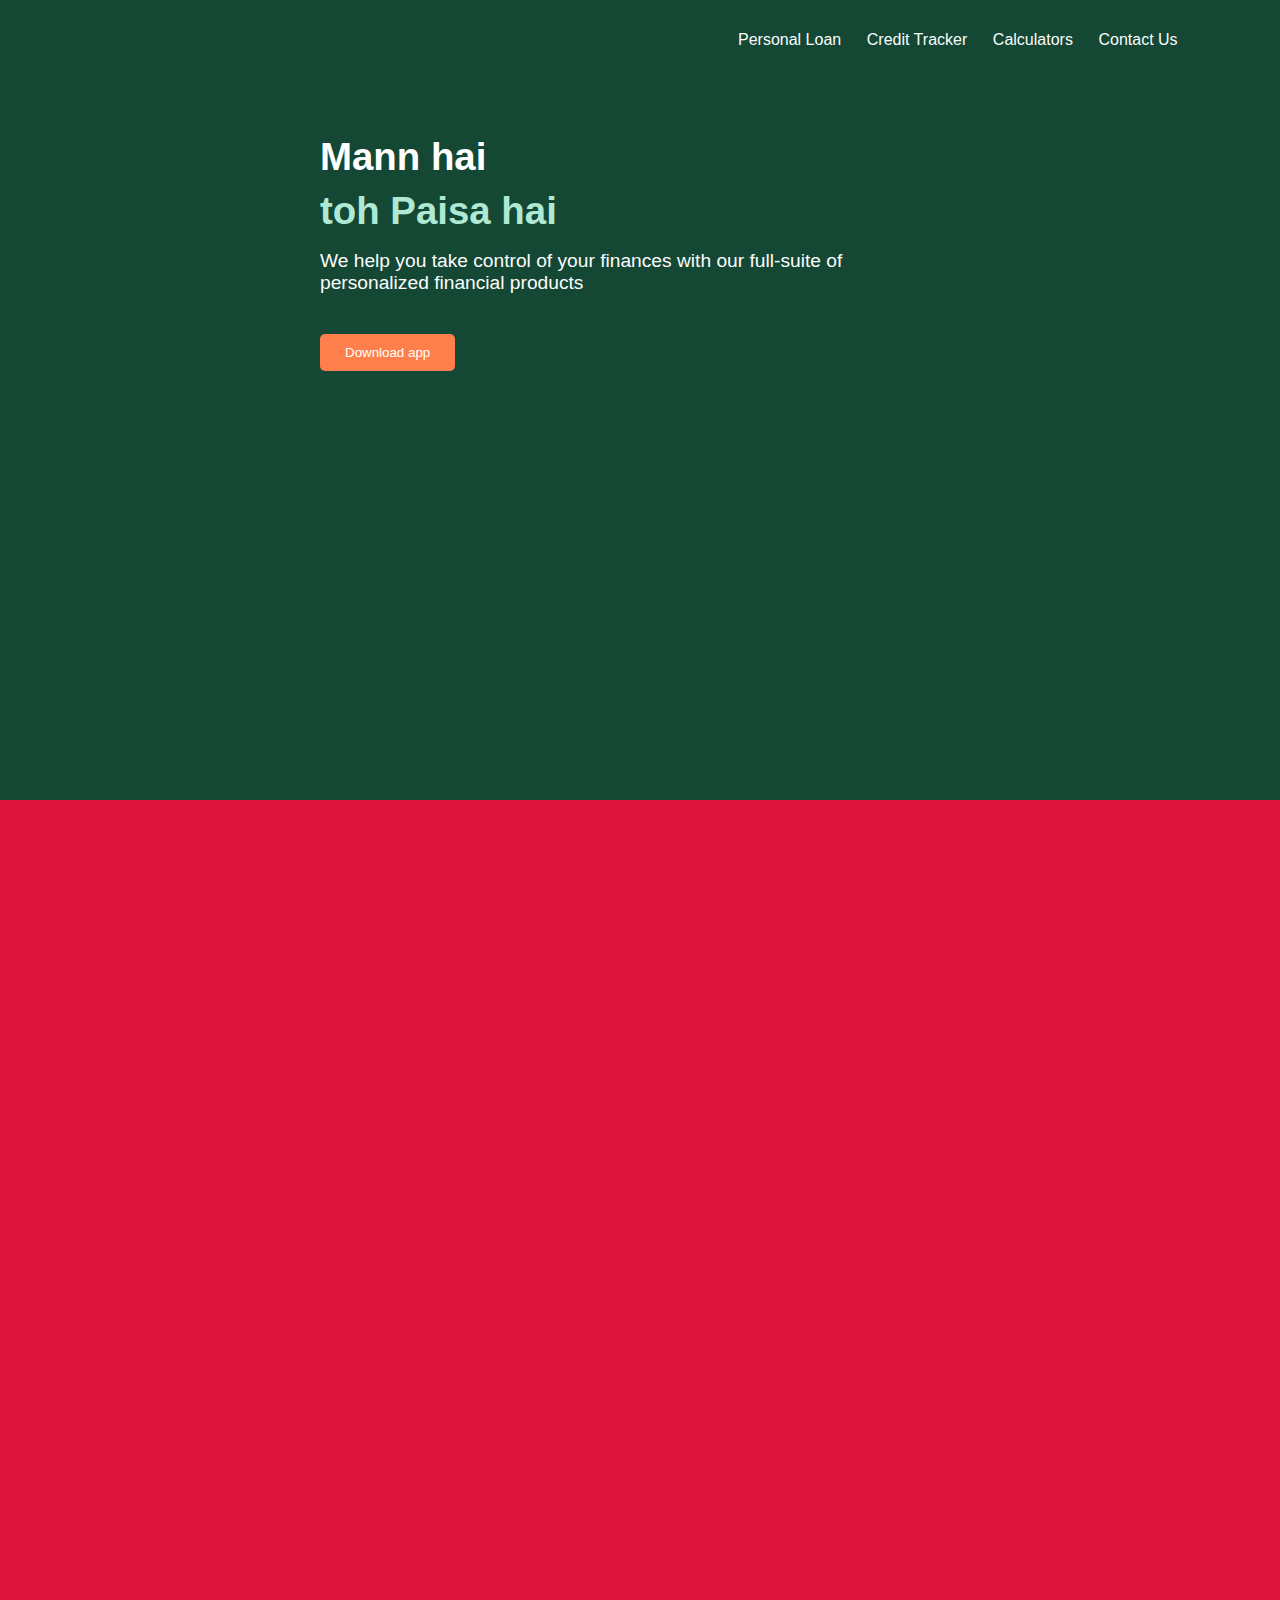
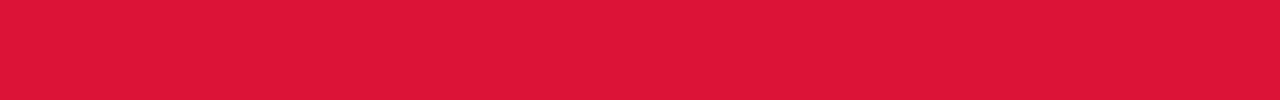
==== index.html @ 902b35da "first page" ====
<!DOCTYPE html>
<html lang="en">
<head>
    <meta charset="UTF-8">
    <meta name="viewport" content="width=device-width, initial-scale=1.0">
    <title>Loan Buddy</title>
    <link rel="stylesheet" href="style.css">
    <link rel="shortcut icon" href="https://moneyview.in/favicon/favicon.ico" type="image/x-icon">
    <link
    href="https://cdn.jsdelivr.net/npm/remixicon@4.2.0/fonts/remixicon.css"
    rel="stylesheet"
/>
</head>
<body>
    <nav>
        <img src="https://moneyview.in/images/mv-white-logo-v3Compressed.svg" alt="">
        <div class="rightPart">
            <div class="navElems">Personal Loan</div>
            <div class="navElems">Credit Tracker</div>
            <div class="navElems">Calculators <span><i class="ri-arrow-down-s-line"></i></span></div>
            <div class="navElems">Contact Us</div>
        </div>
    </nav>
    <div class="main">
        
        <div class="first">
            <div class="leftFirst">
                <h1>Mann hai</h1>
                <h1 id="unique_color">toh Paisa hai</h1>
                <p>We help you take control of your finances with our full-suite of personalized financial products</p>
                <button>Download app</button>
            </div>
            <div class="rightFirst">
                <img src="https://moneyview.in/images/home-page-header-banner-desktop.webp" alt="">
            </div>
        </div>
        <div class="second">
            
        </div>
    </div>
    
</body>
</html>
---- style.css ----
*{
    margin: 0;
    padding: 0;
    box-sizing: border-box;
    font-family: Arial, Helvetica, sans-serif;
}

html,body{
    width: 100%;
    height: 100%;
}
.main{
    width: 100%;
    padding-top: 80px;
}
nav{
    width: 100%;
    height: 80px;
    display: flex;
    align-items: center;
    justify-content: space-between;
    background-color: #144835;
    padding: 0 8vw;
    position: fixed;
    z-index: 999;
}
nav .rightPart{
    display: flex;
    align-items: center;
    justify-content: center;
    gap: 2vw;
    color: #FBFCFC;
    font-weight: 300;

}

.rightPart i{
    font-size: 12px;
}

.first{
    width: 100%;
    height: 80vh;
    background-color:#144835;
    display: flex;
    overflow: hidden;
    padding-top: 50px;
    justify-content: center;
    color:#FBFCFC;
    /* padding-bottom: 5vw; */
}
.leftFirst{
    width: 50%;
    color: white;
}
.leftFirst #unique_color{
    color: #AFE9D4;
    margin-bottom: 1vw;
}
.leftFirst h1{
    font-size: 2.4rem;
    font-weight: 600;
    line-height: 1.4;
}

.leftFirst p{
    width: 95%;
    font-size: 1.2rem;
    font-weight: 100;
    color: #FBFCFC;
}
.leftFirst button{
    margin-top: 40px;
    padding:11px 25px;
    background-color: #FF7F4C;
    border: none;
    border-radius: 5px;
    color: white;
}
.rightFirst img{
    margin-top: 1vw;
    height: 450px;
}

.second{
    height: 100vh;
    width: 100%; 
    background-color: crimson;   
}
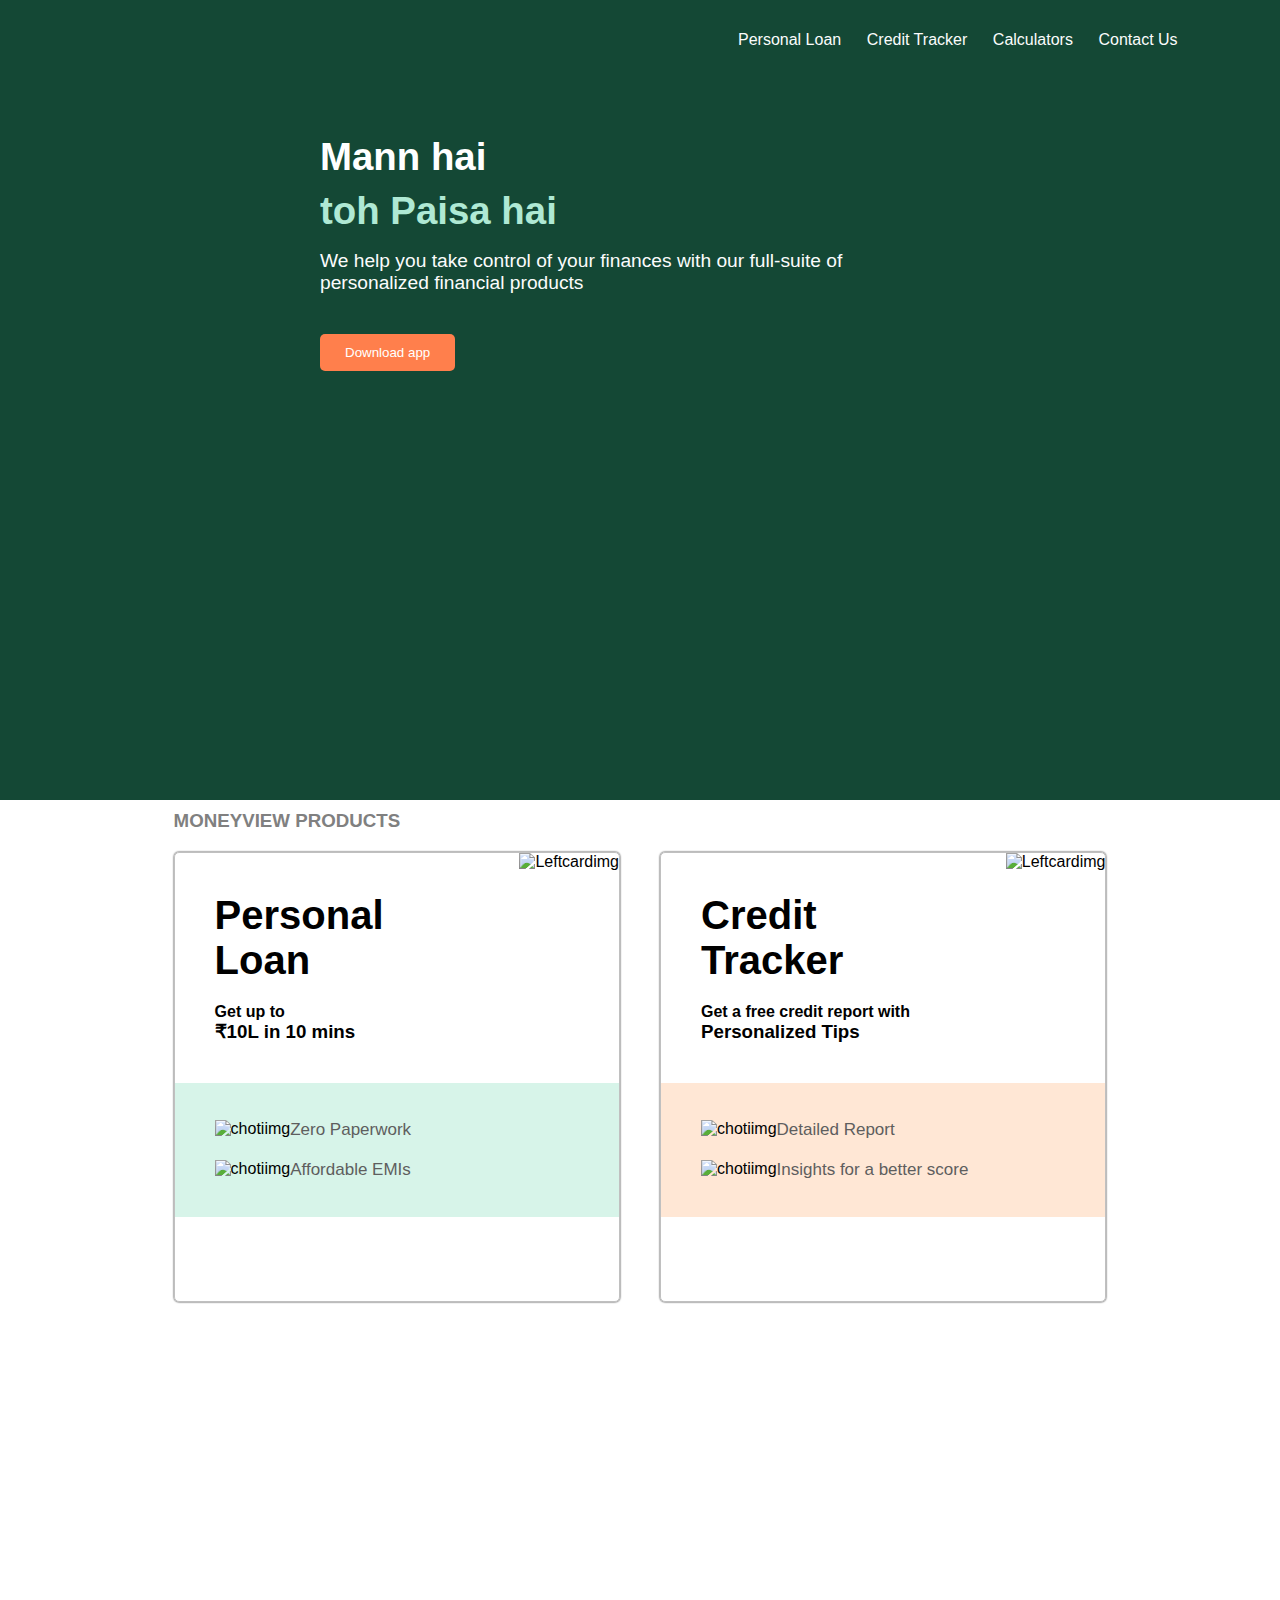
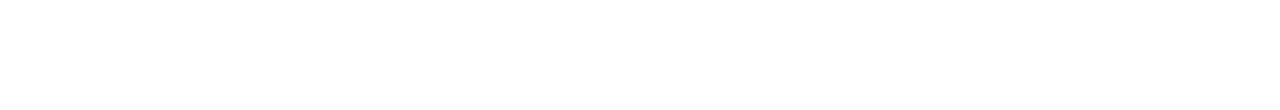
==== commit a148d9bd: "second" ====
--- a/index.html
+++ b/index.html
@@ -35,8 +35,70 @@
             </div>
         </div>
         <div class="second">
-            
+            <div class="prehead"><h3>MoneyView Products</h3></div>
+            <div class="cards">
+                <div class="card">
+                    <div class="cardhead">
+                        <h2>Personal<br>Loan</h2>
+                        <img src="https://moneyview.in/images/plProductCardRsIcon.webp" alt="Leftcardimg">
+                    </div>
+                    <div class="cardmain">
+                        <div>
+                            <h4>Get up to</h4>
+                            <h3>₹10L in 10 mins</h3>
+                        </div>
+                        <div class="rightarrow">
+                            <i class="ri-arrow-right-line"></i>
+                        </div>
+                    </div>
+                    <div class="cardbottom">
+                        <ul>
+                            <div class="listline">
+                                <img src="https://moneyview.in/images/ic-productSection-pl-prop1.svg" alt="chotiimg">
+                                <li>Zero Paperwork</li>
+                            </div>
+                            <div class="listline">
+                                <img src="https://moneyview.in/images/ic-productSection-pl-prop2.svg" alt="chotiimg">
+                                <li>Affordable EMIs</li>
+                            </div>
+                            
+                        </ul>
+                    </div>
+                    
+                </div>
+                <div class="card">
+                    <div class="cardhead">
+                        <h2>Credit<br>Tracker</h2>
+                        <img src="https://moneyview.in/images/CT_ProductIconDesktop.webp" alt="Leftcardimg">
+                    </div>
+                    <div class="cardmain">
+                        <div>
+                            <h4>Get a free credit report with</h4>
+                            <h3>Personalized Tips</h3>
+                        </div>
+                        <div class="rightarrow">
+                            <i class="ri-arrow-right-line"></i>
+                        </div>
+                        
+                    </div>
+                    <div class="cardbottom" id="secondcardbottom">
+                        <ul>
+                            <div class="listline">
+                                <img src="https://moneyview.in/images/ic-productSection-ct-prop1.svg" alt="chotiimg">
+                                <li>Detailed Report</li>
+                            </div>
+                            
+                            <div class="listline">
+                                <img src="https://moneyview.in/images/ic-productSection-ct-prop2.svg" alt="chotiimg">
+                                <li>Insights for a better score</li>
+                            </div>
+                            
+                        </ul>
+                    </div>
+                </div>
+            </div>
         </div>
+        
     </div>
     
 </body>
--- a/style.css
+++ b/style.css
@@ -1,3 +1,8 @@
+/* :root{
+    --patterncolor: #46e4a24a;
+} */
+
+
 *{
     margin: 0;
     padding: 0;
@@ -81,9 +86,90 @@
     margin-top: 1vw;
     height: 450px;
 }
-
+/* Hardik's Work */
 .second{
     height: 100vh;
     width: 100%; 
-    background-color: crimson;   
-}+    padding-left: 12%;
+    padding-right: 12%;
+    /* background-color: crimson;   
+    background: radial-gradient(circle, var(--patterncolor) 10%, transparent 11%),radial-gradient(circle at bottom left, var(--patterncolor) 5%, transparent 6%),radial-gradient(circle at bottom right, var(--patterncolor) 5%, transparent 6%),radial-gradient(circle at top left, var(--patterncolor) 5%, transparent 6%),radial-gradient(circle at top right, var(--patterncolor) 5%, transparent 6%);
+        background-size: 3em 3em;
+        background-color: #ffffff4a; */
+}
+.second .cards{
+    display: flex;
+    align-items: center;
+    /* justify-content: center; */
+    background: white;
+   
+}
+.second .card{
+    width: 35vw;
+    height: 50vh;
+    /* background-color: yellow; */
+    margin: 20px;
+    border: solid 1px rgb(192, 192, 192);
+    box-shadow: 0 0 2px;
+    border-radius: 5px;
+}
+
+.second .cardhead{
+    display: flex;
+    justify-content: space-between;
+    height: 150px;
+}
+.second .cardhead img{
+    height: 120px;
+}
+.second h2{
+    padding: 40px;
+    font-size: 40px;
+
+}
+
+.second .cardmain{
+    display: flex;
+    justify-content: space-between;
+    padding: 0 40px 0 40px;
+}
+.second .rightarrow{
+    font-size: 50px;
+}
+.second .cardbottom{
+    margin-top: 9%;
+    background-color: #D7F4E9;
+    width: 100%;
+    height: 30%;
+    display: flex;
+    align-items: center;
+}
+
+.second #secondcardbottom{
+    background-color: #FFE7D5;
+}
+
+.second ul{
+    list-style: none;
+    padding-left: 20px;
+
+}
+.second .listline{
+    display: flex;
+    margin: 20px;
+    
+}
+
+.second .cardbottom li{
+    /* padding: 10px 0 20px 0; */
+    font-size: 17px;
+    color: #5E5E5E;
+    
+}
+.second .prehead{
+    color: grey;
+    text-transform: uppercase;
+    margin-left: 20px;
+    margin-top: 10px;
+}
+.second .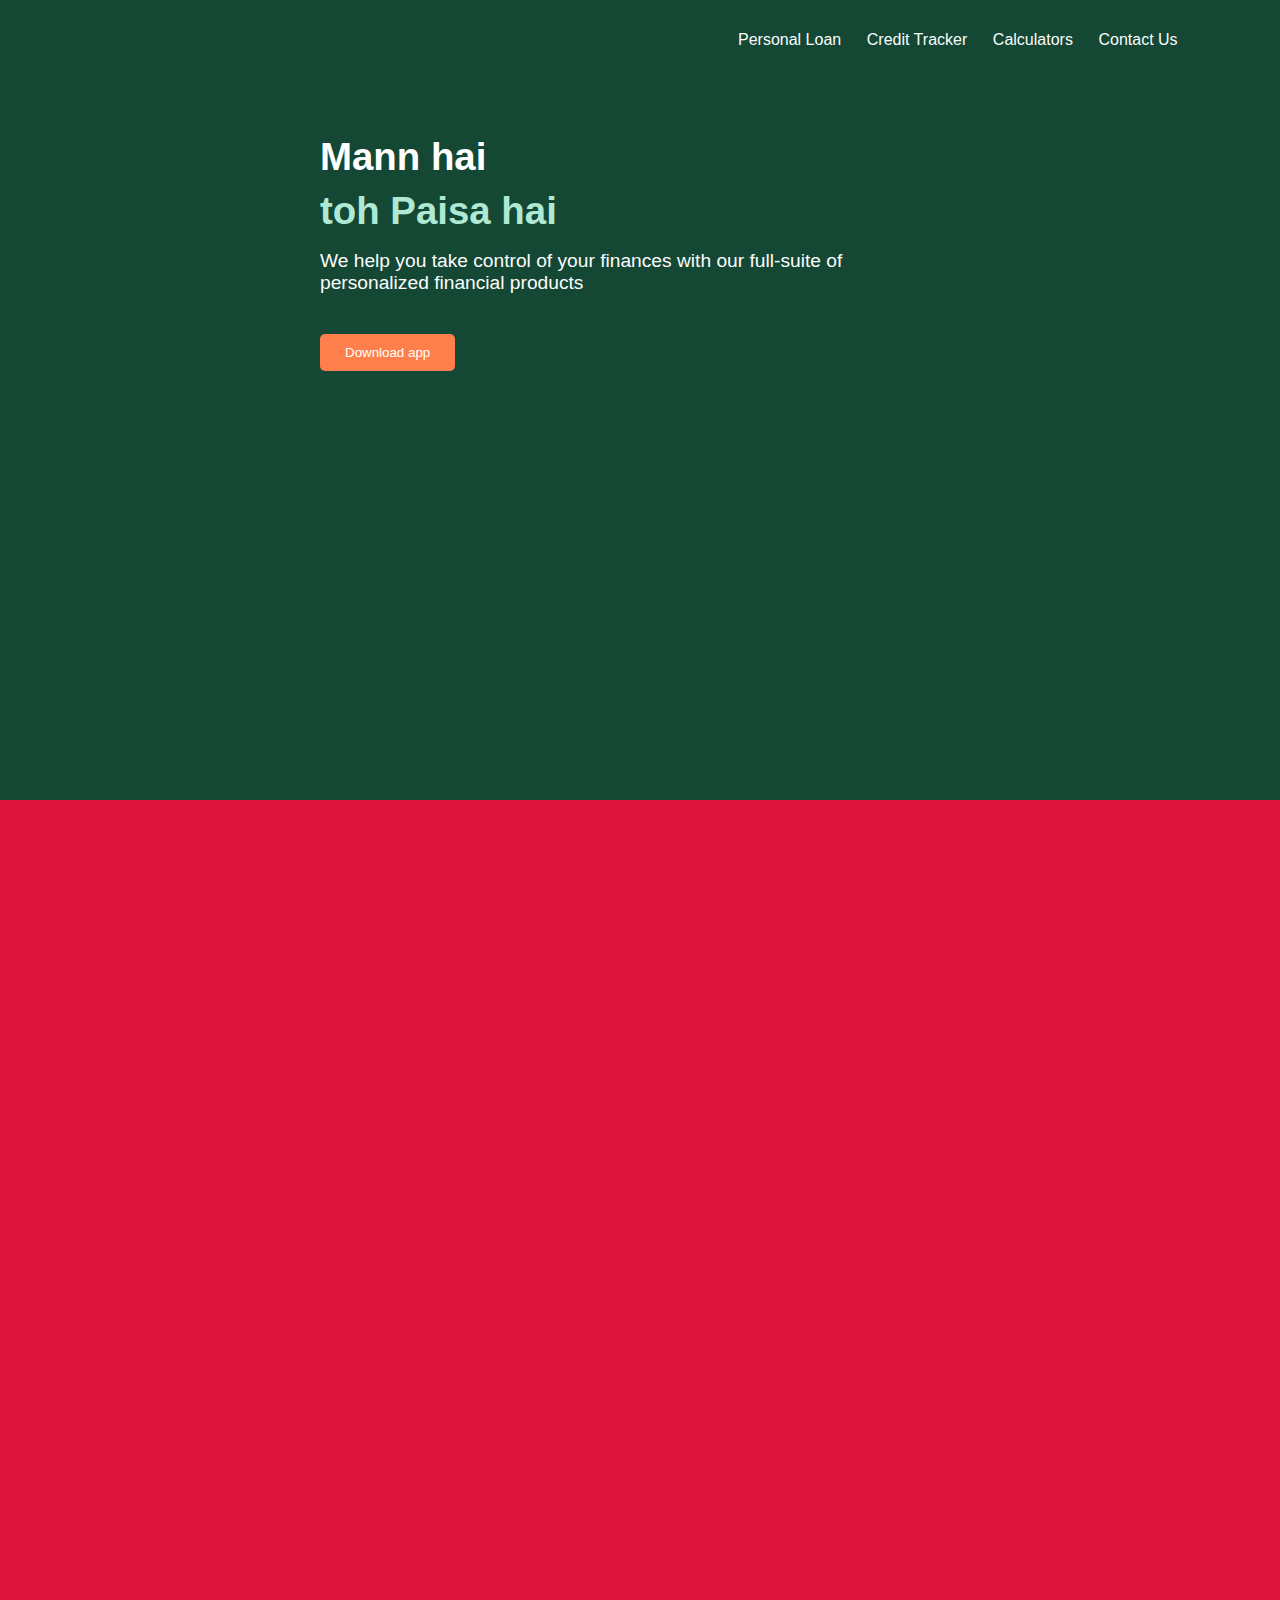
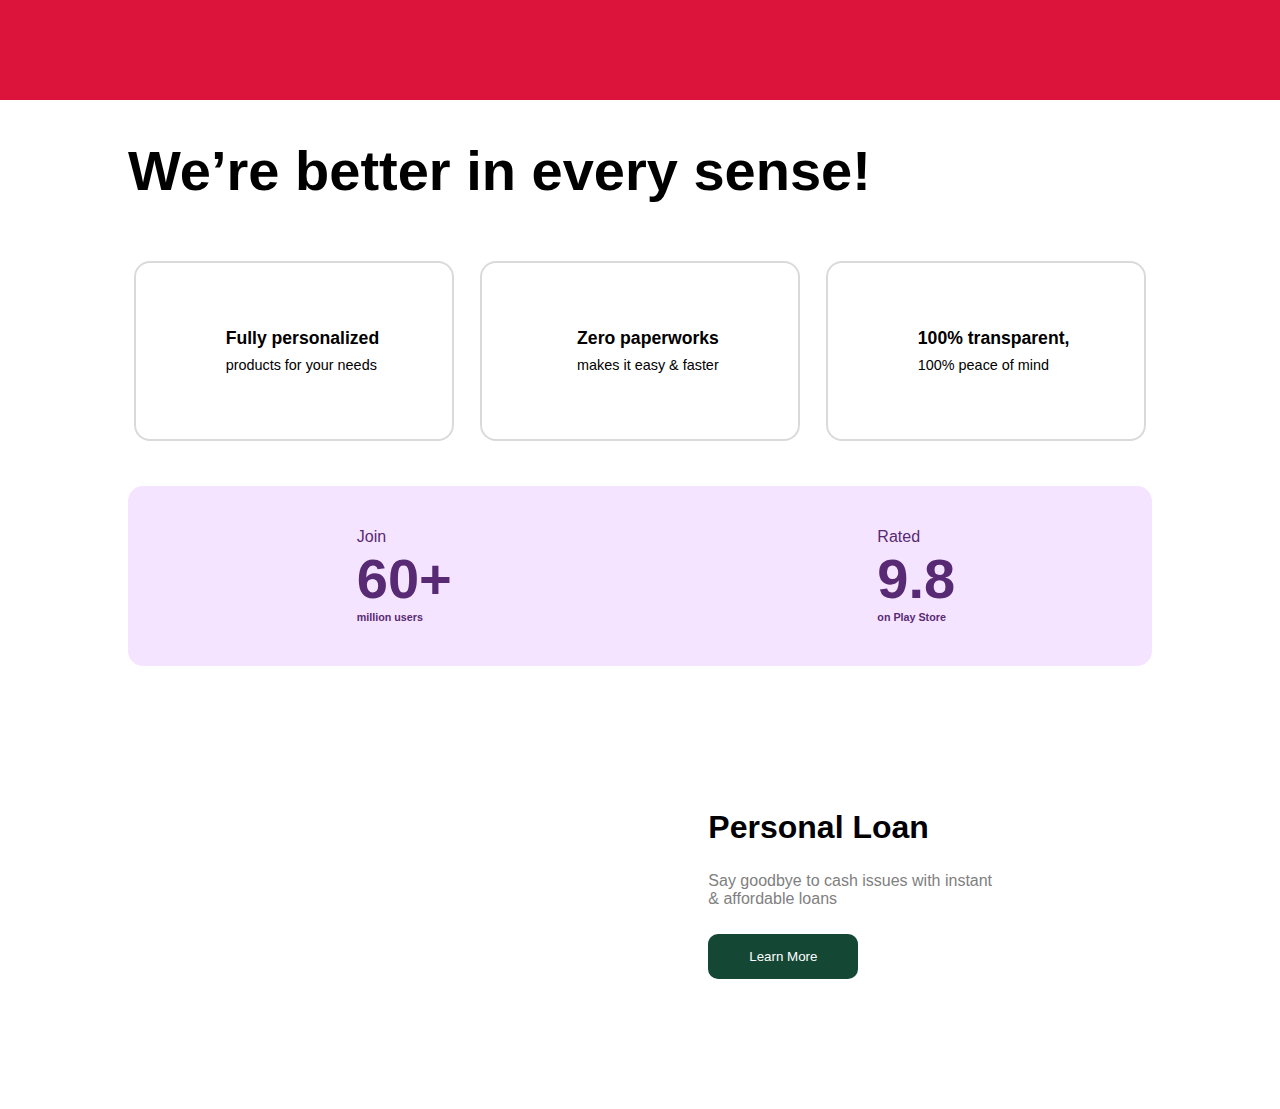
==== commit 09d0ff46: "third page by pandey" ====
--- a/index.html
+++ b/index.html
@@ -1,105 +1,125 @@
 <!DOCTYPE html>
 <html lang="en">
-<head>
-    <meta charset="UTF-8">
-    <meta name="viewport" content="width=device-width, initial-scale=1.0">
+  <head>
+    <meta charset="UTF-8" />
+    <meta name="viewport" content="width=device-width, initial-scale=1.0" />
     <title>Loan Buddy</title>
-    <link rel="stylesheet" href="style.css">
-    <link rel="shortcut icon" href="https://moneyview.in/favicon/favicon.ico" type="image/x-icon">
+    <link rel="stylesheet" href="style.css" />
     <link
-    href="https://cdn.jsdelivr.net/npm/remixicon@4.2.0/fonts/remixicon.css"
-    rel="stylesheet"
-/>
-</head>
-<body>
+      rel="shortcut icon"
+      href="https://moneyview.in/favicon/favicon.ico"
+      type="image/x-icon"
+    />
+    <link
+      href="https://cdn.jsdelivr.net/npm/remixicon@4.2.0/fonts/remixicon.css"
+      rel="stylesheet"
+    />
+  </head>
+  <body>
     <nav>
-        <img src="https://moneyview.in/images/mv-white-logo-v3Compressed.svg" alt="">
-        <div class="rightPart">
-            <div class="navElems">Personal Loan</div>
-            <div class="navElems">Credit Tracker</div>
-            <div class="navElems">Calculators <span><i class="ri-arrow-down-s-line"></i></span></div>
-            <div class="navElems">Contact Us</div>
+      <img
+        src="https://moneyview.in/images/mv-white-logo-v3Compressed.svg"
+        alt=""
+      />
+      <div class="rightPart">
+        <div class="navElems">Personal Loan</div>
+        <div class="navElems">Credit Tracker</div>
+        <div class="navElems">
+          Calculators <span><i class="ri-arrow-down-s-line"></i></span>
         </div>
+        <div class="navElems">Contact Us</div>
+      </div>
     </nav>
     <div class="main">
-        
-        <div class="first">
-            <div class="leftFirst">
-                <h1>Mann hai</h1>
-                <h1 id="unique_color">toh Paisa hai</h1>
-                <p>We help you take control of your finances with our full-suite of personalized financial products</p>
-                <button>Download app</button>
+      <div class="first">
+        <div class="leftFirst">
+          <h1>Mann hai</h1>
+          <h1 id="unique_color">toh Paisa hai</h1>
+          <p>
+            We help you take control of your finances with our full-suite of
+            personalized financial products
+          </p>
+          <button>Download app</button>
+        </div>
+        <div class="rightFirst">
+          <img
+            src="https://moneyview.in/images/home-page-header-banner-desktop.webp"
+            alt=""
+          />
+        </div>
+      </div>
+      <div class="second"></div>
+      <div class="third">
+        <h1>We’re better in every sense!</h1>
+        <div class="part1Third">
+          <div class="cards">
+            <img
+              src="https://moneyview.in/images/ic-trust-factors-fully-personalised-v2.svg"
+              alt=""
+            />
+            <div class="cardText">
+              <h1>Fully personalized</h1>
+              <p>products for your needs</p>
             </div>
-            <div class="rightFirst">
-                <img src="https://moneyview.in/images/home-page-header-banner-desktop.webp" alt="">
+          </div>
+          <div class="cards">
+            <img
+              src="https://moneyview.in/images/ic-trust-factors-zero-paperwork-v2.svg"
+              alt=""
+            />
+            <div class="cardText">
+              <h1>Zero paperworks</h1>
+              <p>makes it easy & faster</p>
+            </div>
+          </div>
+          <div class="cards">
+            <img
+              src="https://moneyview.in/images/ic-trust-factors-transparent-v2.svg"
+              alt=""
+            />
+            <div class="cardText">
+              <h1>100% transparent,</h1>
+              <p>100% peace of mind</p>
+            </div>
+          </div>
+        </div>
+        <div class="part2Third">
+          <div class="achievements">
+            <img
+              src="https://moneyview.in/images/ic-trustFactor-users.svg"
+              alt=""
+            />
+            <div class="wrap">
+              <p>Join</p>
+              <h1>60+</h1>
+              <h6>million users</h6>
+            </div>
+          </div>
+          <div class="achievements">
+            <img
+              src="https://moneyview.in/images/ic-trustFactor-rating.svg"
+              alt=""
+            />
+            <div class="wrap">
+              <p>Rated</p>
+              <h1>9.8</h1>
+              <h6>on Play Store</h6>
+            </div>
+          </div>
+        </div>
+        <div class="part3Third">
+            <div class="leftChild">
+                <video muted autoplay  loop>
+                <source src="https://videos.pexels.com/video-files/5849633/5849633-hd_1920_1080_30fps.mp4">
+                </video>
+            </div>
+            <div class="rightChild">
+                <h1>Personal Loan</h1>
+                <p>Say goodbye to cash issues with instant & affordable loans</p>
+                <button>Learn More</button>
             </div>
         </div>
-        <div class="second">
-            <div class="prehead"><h3>MoneyView Products</h3></div>
-            <div class="cards">
-                <div class="card">
-                    <div class="cardhead">
-                        <h2>Personal<br>Loan</h2>
-                        <img src="https://moneyview.in/images/plProductCardRsIcon.webp" alt="Leftcardimg">
-                    </div>
-                    <div class="cardmain">
-                        <div>
-                            <h4>Get up to</h4>
-                            <h3>₹10L in 10 mins</h3>
-                        </div>
-                        <div class="rightarrow">
-                            <i class="ri-arrow-right-line"></i>
-                        </div>
-                    </div>
-                    <div class="cardbottom">
-                        <ul>
-                            <div class="listline">
-                                <img src="https://moneyview.in/images/ic-productSection-pl-prop1.svg" alt="chotiimg">
-                                <li>Zero Paperwork</li>
-                            </div>
-                            <div class="listline">
-                                <img src="https://moneyview.in/images/ic-productSection-pl-prop2.svg" alt="chotiimg">
-                                <li>Affordable EMIs</li>
-                            </div>
-                            
-                        </ul>
-                    </div>
-                    
-                </div>
-                <div class="card">
-                    <div class="cardhead">
-                        <h2>Credit<br>Tracker</h2>
-                        <img src="https://moneyview.in/images/CT_ProductIconDesktop.webp" alt="Leftcardimg">
-                    </div>
-                    <div class="cardmain">
-                        <div>
-                            <h4>Get a free credit report with</h4>
-                            <h3>Personalized Tips</h3>
-                        </div>
-                        <div class="rightarrow">
-                            <i class="ri-arrow-right-line"></i>
-                        </div>
-                        
-                    </div>
-                    <div class="cardbottom" id="secondcardbottom">
-                        <ul>
-                            <div class="listline">
-                                <img src="https://moneyview.in/images/ic-productSection-ct-prop1.svg" alt="chotiimg">
-                                <li>Detailed Report</li>
-                            </div>
-                            
-                            <div class="listline">
-                                <img src="https://moneyview.in/images/ic-productSection-ct-prop2.svg" alt="chotiimg">
-                                <li>Insights for a better score</li>
-                            </div>
-                            
-                        </ul>
-                    </div>
-                </div>
-            </div>
-        </div>
-        
+      </div>
     </div>
-    
-</body>
-</html>+  </body>
+</html>
--- a/style.css
+++ b/style.css
@@ -1,8 +1,3 @@
-/* :root{
-    --patterncolor: #46e4a24a;
-} */
-
-
 *{
     margin: 0;
     padding: 0;
@@ -86,90 +81,113 @@
     margin-top: 1vw;
     height: 450px;
 }
-/* Hardik's Work */
+
 .second{
     height: 100vh;
     width: 100%; 
-    padding-left: 12%;
-    padding-right: 12%;
-    /* background-color: crimson;   
-    background: radial-gradient(circle, var(--patterncolor) 10%, transparent 11%),radial-gradient(circle at bottom left, var(--patterncolor) 5%, transparent 6%),radial-gradient(circle at bottom right, var(--patterncolor) 5%, transparent 6%),radial-gradient(circle at top left, var(--patterncolor) 5%, transparent 6%),radial-gradient(circle at top right, var(--patterncolor) 5%, transparent 6%);
-        background-size: 3em 3em;
-        background-color: #ffffff4a; */
-}
-.second .cards{
-    display: flex;
-    align-items: center;
-    /* justify-content: center; */
-    background: white;
-   
-}
-.second .card{
-    width: 35vw;
-    height: 50vh;
-    /* background-color: yellow; */
-    margin: 20px;
-    border: solid 1px rgb(192, 192, 192);
-    box-shadow: 0 0 2px;
-    border-radius: 5px;
+    background-color: crimson;   
 }
 
-.second .cardhead{
+.third{
+    min-height: 100vh;
+    width: 100%; 
+    padding: 3vw 10vw;
+    background-color: white;   
+}
+.third h1{
+    font-size: 3.5rem;
+}
+.part1Third{
+    margin-top: 4vw;
     display: flex;
-    justify-content: space-between;
-    height: 150px;
+    align-items: center;justify-content: space-between;
+    
 }
-.second .cardhead img{
-    height: 120px;
+.part1Third .cards{
+    background-color: white;
+    padding: 2vw;
+    margin: .5vw;
 }
-.second h2{
-    padding: 40px;
-    font-size: 40px;
-
+.cards{
+    display: flex;
+    border: 2px solid #dadada;
+    gap: 1rem;
+    align-items: center;
+    justify-content: center;
+    border-radius: 1rem;
+    width: 25vw;
+    height: 20vh;
+    
+}
+.cards img{
+    height: 2rem;
+}
+.part1Third .cards h1{
+    font-size: 1.1rem;
+    font-weight: 600;
+    margin-bottom: .5rem;
+}
+.part1Third .cards p{
+    font-size: .9rem;
+}
+.part2Third{
+    margin-top: 3vw;
+    width: 100%;
+    background-color: #F5E4FF;
+    display: flex;
+    height: 180px;
+    align-items: center;justify-content: space-around;
+    border-radius: 15px;
+    
+}
+.wrap{
+    display: flex;
+    flex-direction: column;
+    align-items: start;
+    justify-content: center;
+}
+.achievements{
+    display: flex;
+    gap: 2rem;
+    align-items: center;
+    justify-content: center;
+    color: #582A73;
+}
+.achievements img{
+    height: 94px;
 }
 
-.second .cardmain{
-    display: flex;
-    justify-content: space-between;
-    padding: 0 40px 0 40px;
-}
-.second .rightarrow{
-    font-size: 50px;
-}
-.second .cardbottom{
-    margin-top: 9%;
-    background-color: #D7F4E9;
-    width: 100%;
-    height: 30%;
-    display: flex;
-    align-items: center;
+.leftChild video{
+        height: 350px;
+        width: 500px;
+        /* border-radius: 30px; */
 }
 
-.second #secondcardbottom{
-    background-color: #FFE7D5;
+.rightChild{
+    display: flex;
+    flex-direction: column;
+    gap: 2vw;
+}
+.rightChild h1{
+    font-size: 2rem;
+}
+.rightChild button{
+    padding: 15px 20px;
+    border: none;
+    border-radius: 10px;
+    width: 150px;
+    background-color:#144835;
+    color: white;
+}
+.rightChild p{
+    width: 70%;
+    font-size: 1rem;
+    font-weight: 100;
+    color: gray;
+}
+.part3Third{
+    display: flex;
+    align-items: center;justify-content: space-around;
+    padding: 4vw 0 0 0 ;
 }
 
-.second ul{
-    list-style: none;
-    padding-left: 20px;
-
-}
-.second .listline{
-    display: flex;
-    margin: 20px;
-    
-}
-
-.second .cardbottom li{
-    /* padding: 10px 0 20px 0; */
-    font-size: 17px;
-    color: #5E5E5E;
-    
-}
-.second .prehead{
-    color: grey;
-    text-transform: uppercase;
-    margin-left: 20px;
-    margin-top: 10px;
-}
-.second .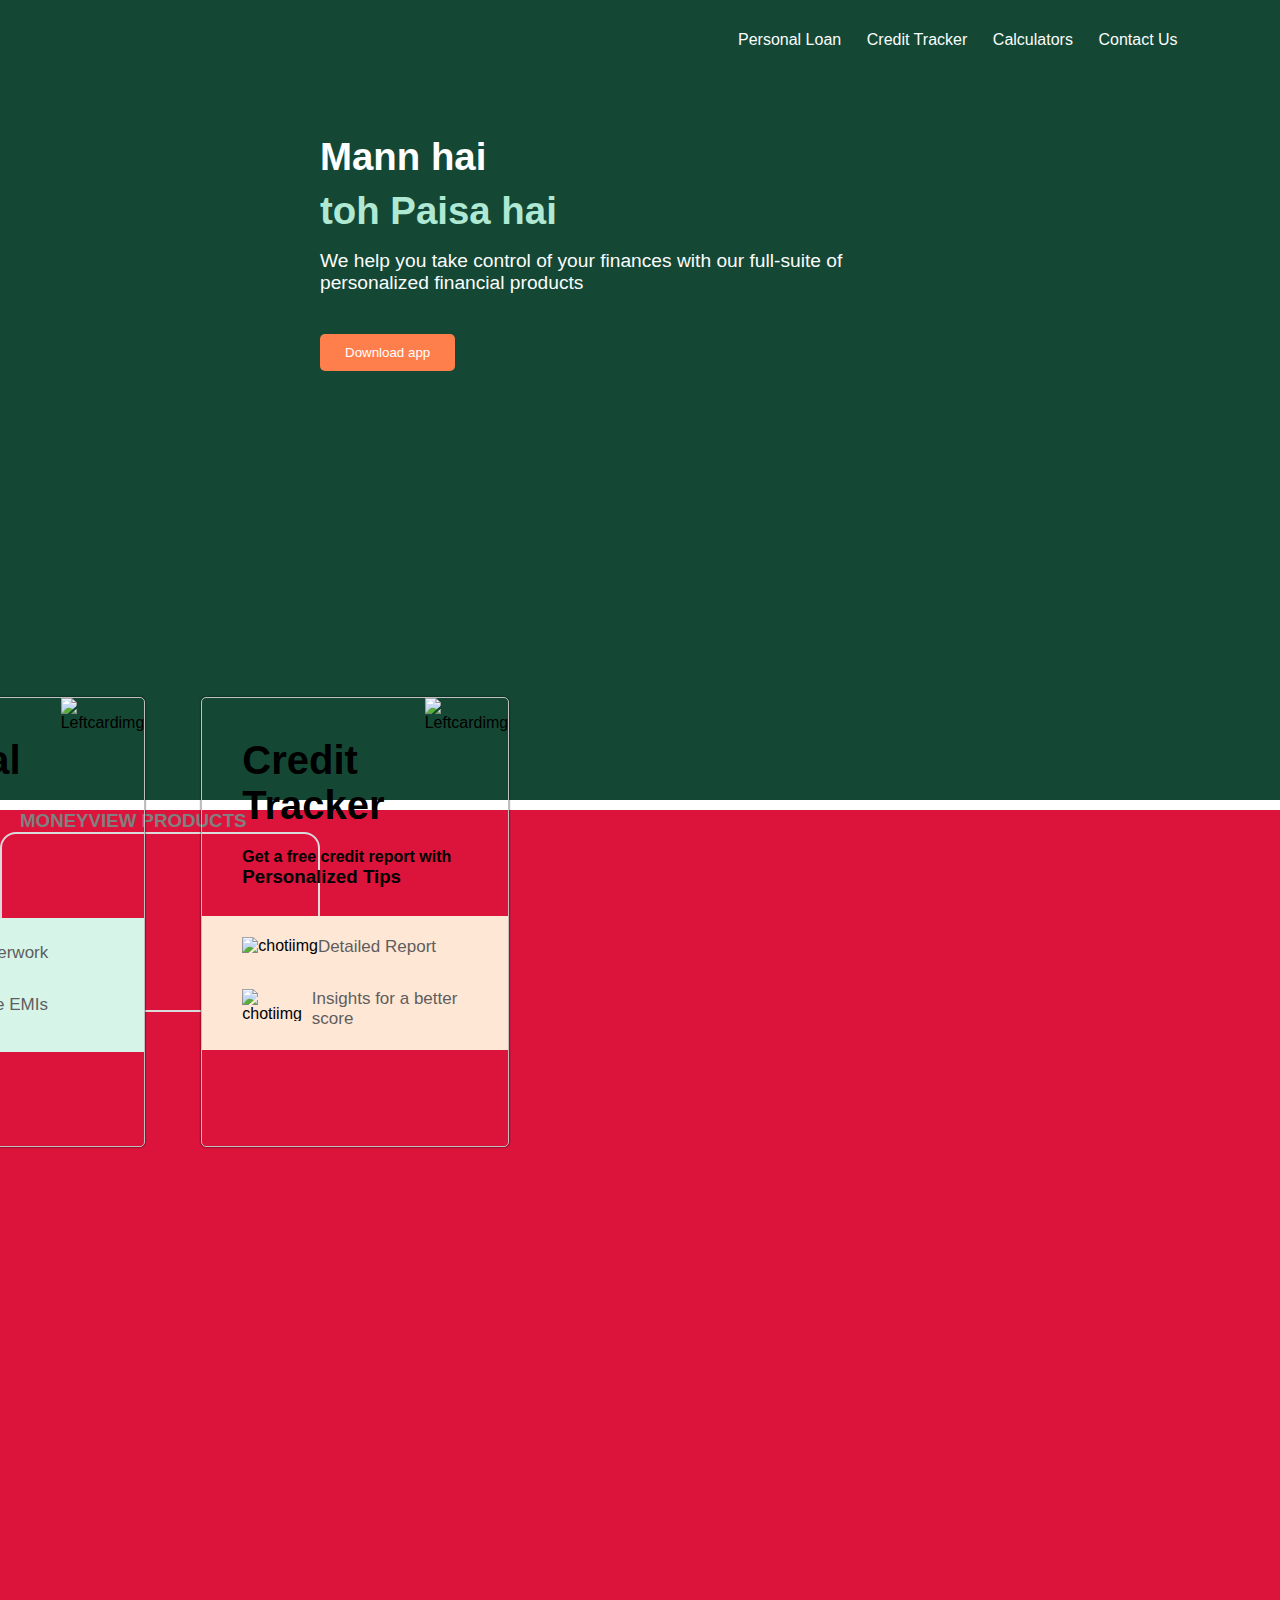
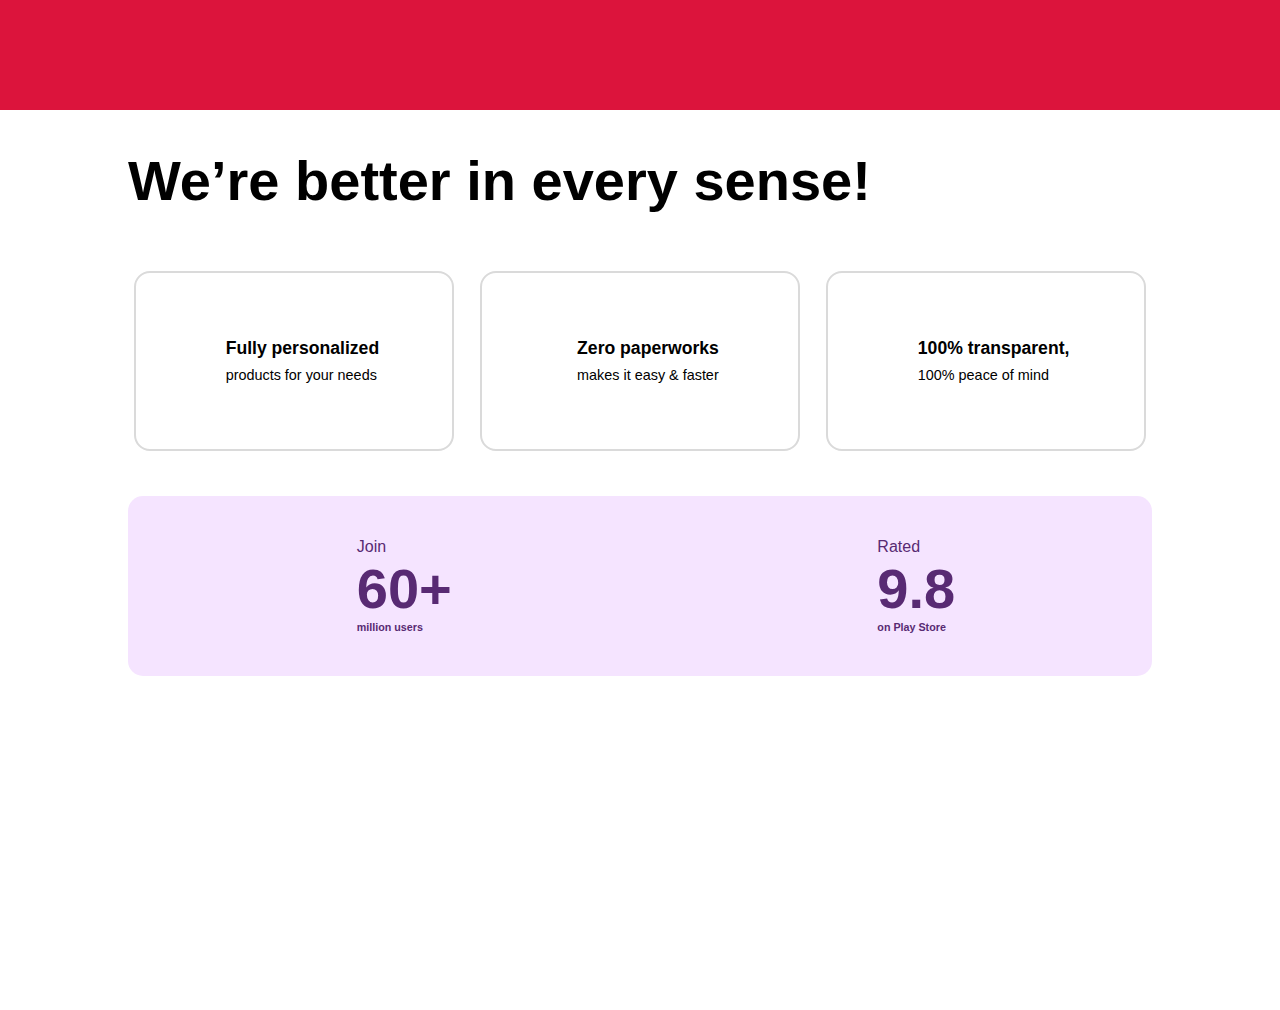
==== commit 8ff3cea2: "Merge branch 'main' of https://github.com/hardikrathore711/LoanBuddy into pandey" ====
--- a/index.html
+++ b/index.html
@@ -48,7 +48,70 @@
           />
         </div>
       </div>
-      <div class="second"></div>
+      <div class="second">
+        <div class="prehead"><h3>MoneyView Products</h3></div>
+        <div class="cards">
+            <div class="card">
+                <div class="cardhead">
+                    <h2>Personal<br>Loan</h2>
+                    <img src="https://moneyview.in/images/plProductCardRsIcon.webp" alt="Leftcardimg">
+                </div>
+                <div class="cardmain">
+                    <div>
+                        <h4>Get up to</h4>
+                        <h3>₹10L in 10 mins</h3>
+                    </div>
+                    <div class="rightarrow">
+                        <i class="ri-arrow-right-line"></i>
+                    </div>
+                </div>
+                <div class="cardbottom">
+                    <ul>
+                        <div class="listline">
+                            <img src="https://moneyview.in/images/ic-productSection-pl-prop1.svg" alt="chotiimg">
+                            <li>Zero Paperwork</li>
+                        </div>
+                        <div class="listline">
+                            <img src="https://moneyview.in/images/ic-productSection-pl-prop2.svg" alt="chotiimg">
+                            <li>Affordable EMIs</li>
+                        </div>
+                        
+                    </ul>
+                </div>
+                
+            </div>
+            <div class="card">
+                <div class="cardhead">
+                    <h2>Credit<br>Tracker</h2>
+                    <img src="https://moneyview.in/images/CT_ProductIconDesktop.webp" alt="Leftcardimg">
+                </div>
+                <div class="cardmain">
+                    <div>
+                        <h4>Get a free credit report with</h4>
+                        <h3>Personalized Tips</h3>
+                    </div>
+                    <div class="rightarrow">
+                        <i class="ri-arrow-right-line"></i>
+                    </div>
+                    
+                </div>
+                <div class="cardbottom" id="secondcardbottom">
+                    <ul>
+                        <div class="listline">
+                            <img src="https://moneyview.in/images/ic-productSection-ct-prop1.svg" alt="chotiimg">
+                            <li>Detailed Report</li>
+                        </div>
+                        
+                        <div class="listline">
+                            <img src="https://moneyview.in/images/ic-productSection-ct-prop2.svg" alt="chotiimg">
+                            <li>Insights for a better score</li>
+                        </div>
+                        
+                    </ul>
+                </div>
+            </div>
+        </div>
+    </div>
       <div class="third">
         <h1>We’re better in every sense!</h1>
         <div class="part1Third">
@@ -107,19 +170,7 @@
             </div>
           </div>
         </div>
-        <div class="part3Third">
-            <div class="leftChild">
-                <video muted autoplay  loop>
-                <source src="https://videos.pexels.com/video-files/5849633/5849633-hd_1920_1080_30fps.mp4">
-                </video>
-            </div>
-            <div class="rightChild">
-                <h1>Personal Loan</h1>
-                <p>Say goodbye to cash issues with instant & affordable loans</p>
-                <button>Learn More</button>
-            </div>
-        </div>
-      </div>
+        
     </div>
   </body>
 </html>
--- a/style.css
+++ b/style.css
@@ -1,3 +1,8 @@
+/* :root{
+    --patterncolor: #46e4a24a;
+} */
+
+
 *{
     margin: 0;
     padding: 0;
@@ -81,7 +86,7 @@
     margin-top: 1vw;
     height: 450px;
 }
-
+/* Hardik's Work */
 .second{
     height: 100vh;
     width: 100%; 
@@ -191,3 +196,87 @@
     padding: 4vw 0 0 0 ;
 }
 
+
+    padding-left: 12%;
+    padding-right: 12%;
+    /* background-color: crimson;   
+    background: radial-gradient(circle, var(--patterncolor) 10%, transparent 11%),radial-gradient(circle at bottom left, var(--patterncolor) 5%, transparent 6%),radial-gradient(circle at bottom right, var(--patterncolor) 5%, transparent 6%),radial-gradient(circle at top left, var(--patterncolor) 5%, transparent 6%),radial-gradient(circle at top right, var(--patterncolor) 5%, transparent 6%);
+        background-size: 3em 3em;
+        background-color: #ffffff4a; */
+}
+.second .cards{
+    display: flex;
+    align-items: center;
+    /* justify-content: center; */
+    background: white;
+   
+}
+.second .card{
+    width: 35vw;
+    height: 50vh;
+    /* background-color: yellow; */
+    margin: 20px;
+    border: solid 1px rgb(192, 192, 192);
+    box-shadow: 0 0 2px;
+    border-radius: 5px;
+}
+
+.second .cardhead{
+    display: flex;
+    justify-content: space-between;
+    height: 150px;
+}
+.second .cardhead img{
+    height: 120px;
+}
+.second h2{
+    padding: 40px;
+    font-size: 40px;
+
+}
+
+.second .cardmain{
+    display: flex;
+    justify-content: space-between;
+    padding: 0 40px 0 40px;
+}
+.second .rightarrow{
+    font-size: 50px;
+}
+.second .cardbottom{
+    margin-top: 9%;
+    background-color: #D7F4E9;
+    width: 100%;
+    height: 30%;
+    display: flex;
+    align-items: center;
+}
+
+.second #secondcardbottom{
+    background-color: #FFE7D5;
+}
+
+.second ul{
+    list-style: none;
+    padding-left: 20px;
+
+}
+.second .listline{
+    display: flex;
+    margin: 20px;
+    
+}
+
+.second .cardbottom li{
+    /* padding: 10px 0 20px 0; */
+    font-size: 17px;
+    color: #5E5E5E;
+    
+}
+.second .prehead{
+    color: grey;
+    text-transform: uppercase;
+    margin-left: 20px;
+    margin-top: 10px;
+}
+.second .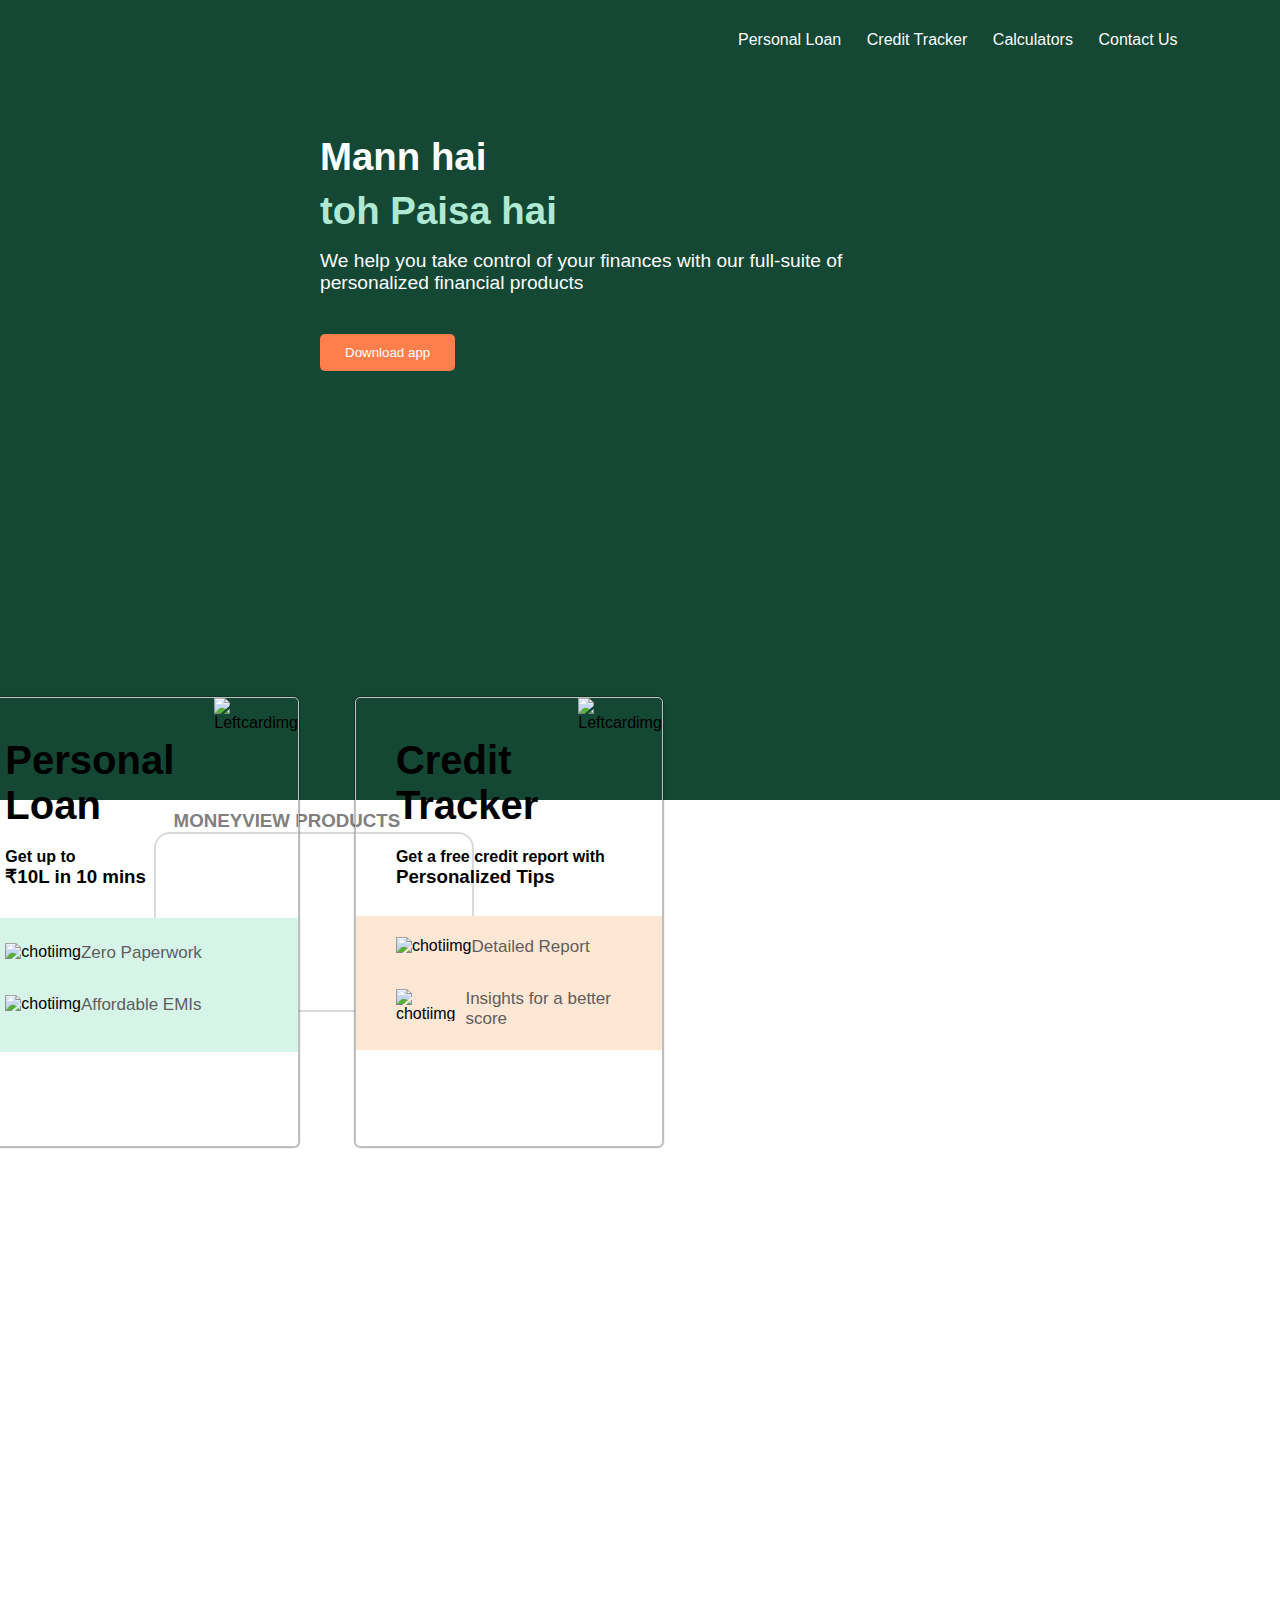
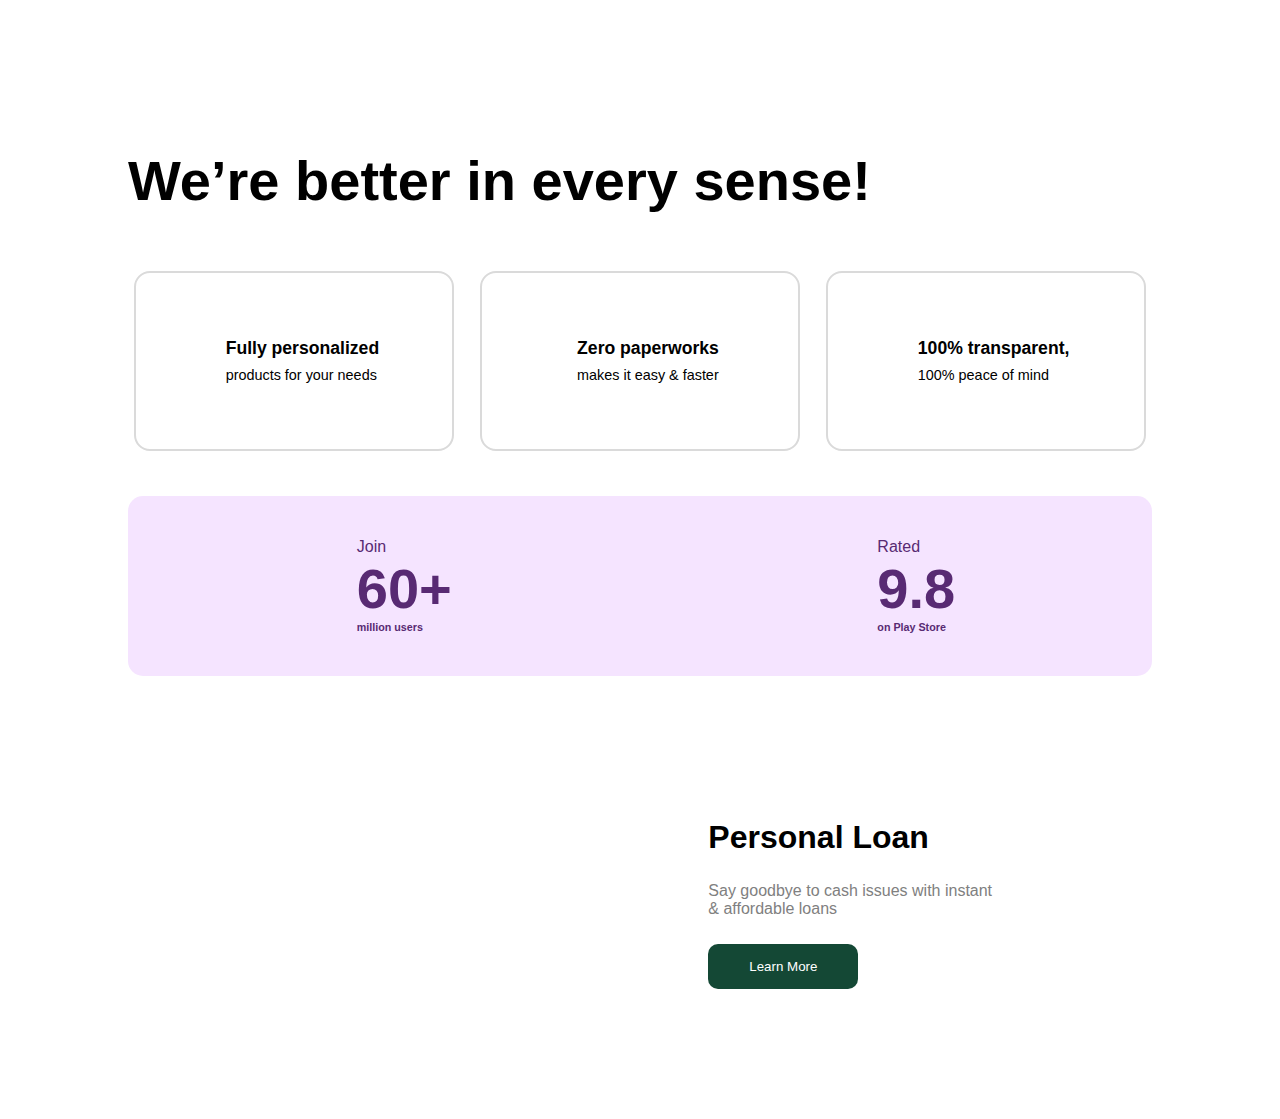
==== commit 7a448534: "merged" ====
--- a/index.html
+++ b/index.html
@@ -170,7 +170,18 @@
             </div>
           </div>
         </div>
-        
+        <div class="part3Third">
+            <div class="leftChild">
+                <video muted autoplay  loop>
+                <source src="https://videos.pexels.com/video-files/5849633/5849633-hd_1920_1080_30fps.mp4">
+                </video>
+            </div>
+            <div class="rightChild">
+                <h1>Personal Loan</h1>
+                <p>Say goodbye to cash issues with instant & affordable loans</p>
+                <button>Learn More</button>
+            </div>
+        </div>
     </div>
   </body>
 </html>
--- a/style.css
+++ b/style.css
@@ -90,7 +90,9 @@
 .second{
     height: 100vh;
     width: 100%; 
-    background-color: crimson;   
+    padding-left: 12%;
+    padding-right: 12%;
+    
 }
 
 .third{
@@ -197,13 +199,7 @@
 }
 
 
-    padding-left: 12%;
-    padding-right: 12%;
-    /* background-color: crimson;   
-    background: radial-gradient(circle, var(--patterncolor) 10%, transparent 11%),radial-gradient(circle at bottom left, var(--patterncolor) 5%, transparent 6%),radial-gradient(circle at bottom right, var(--patterncolor) 5%, transparent 6%),radial-gradient(circle at top left, var(--patterncolor) 5%, transparent 6%),radial-gradient(circle at top right, var(--patterncolor) 5%, transparent 6%);
-        background-size: 3em 3em;
-        background-color: #ffffff4a; */
-}
+    
 .second .cards{
     display: flex;
     align-items: center;
@@ -279,4 +275,3 @@
     margin-left: 20px;
     margin-top: 10px;
 }
-.second .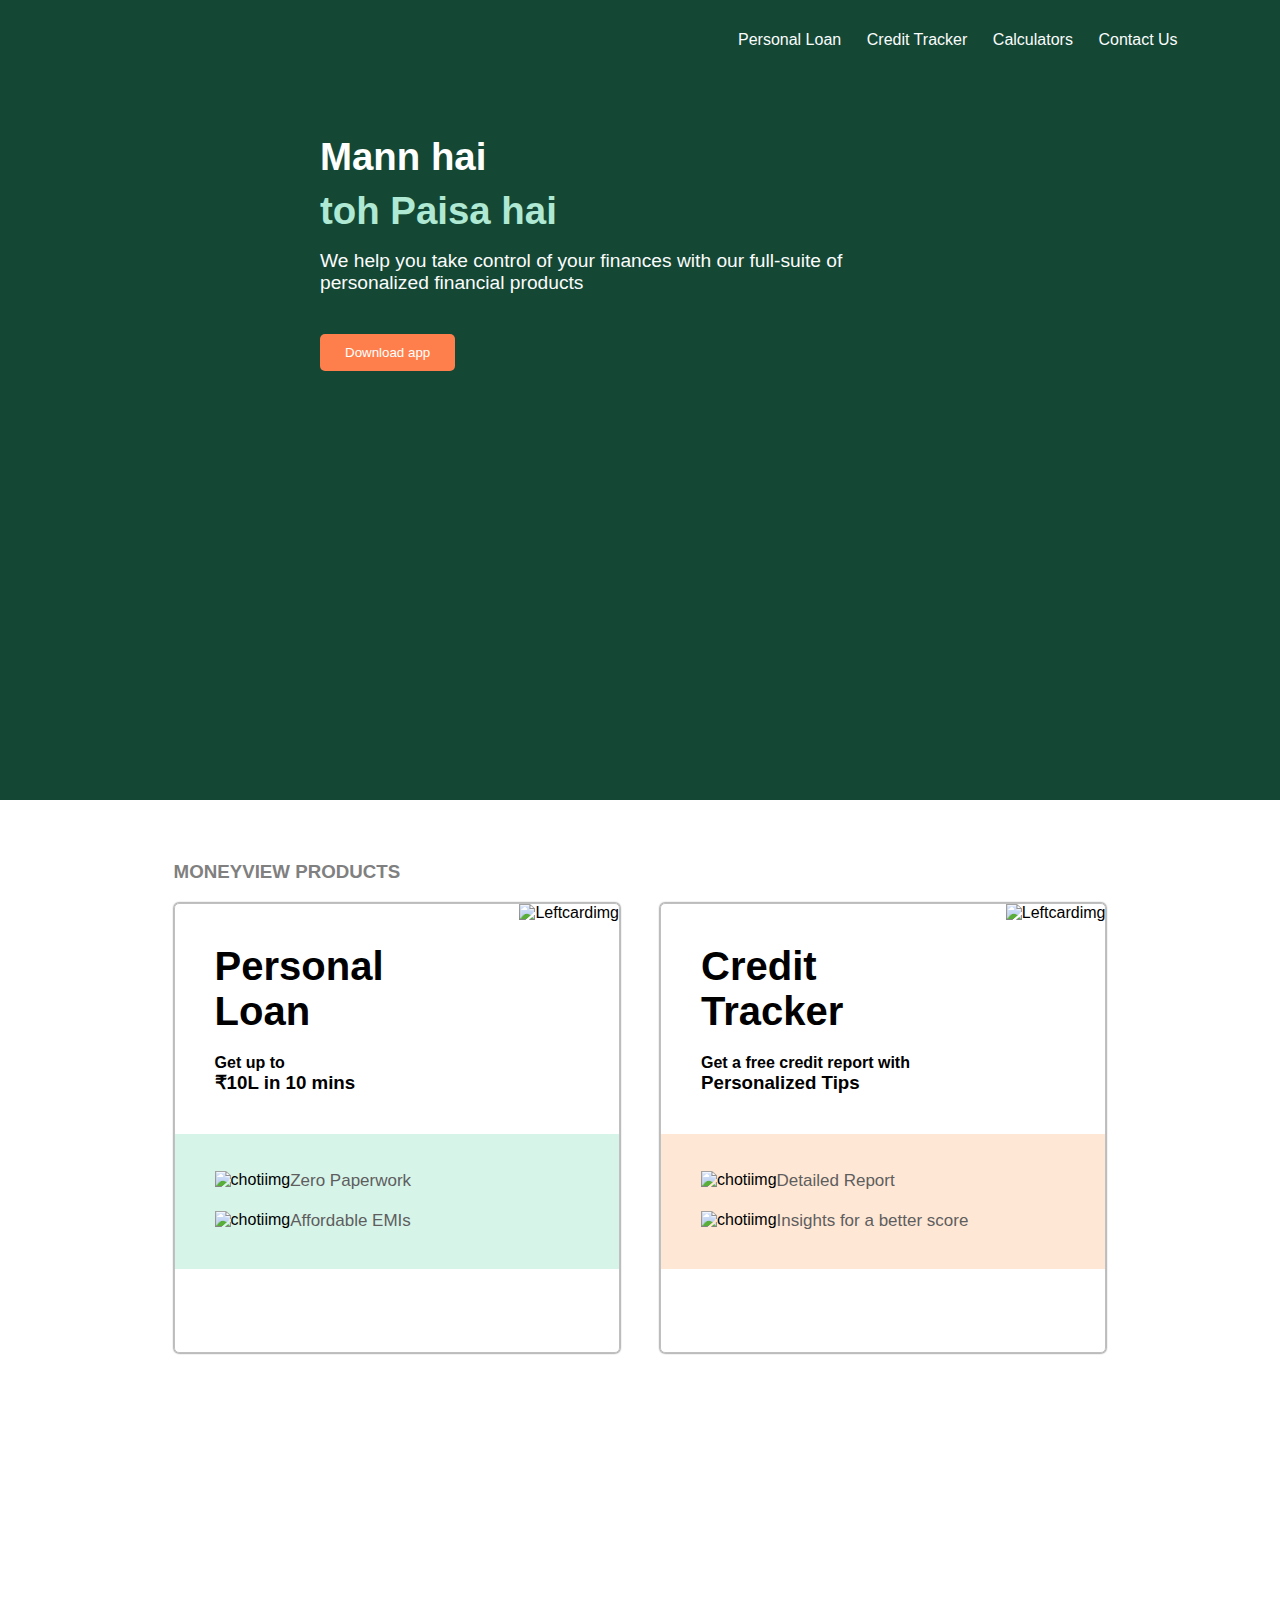
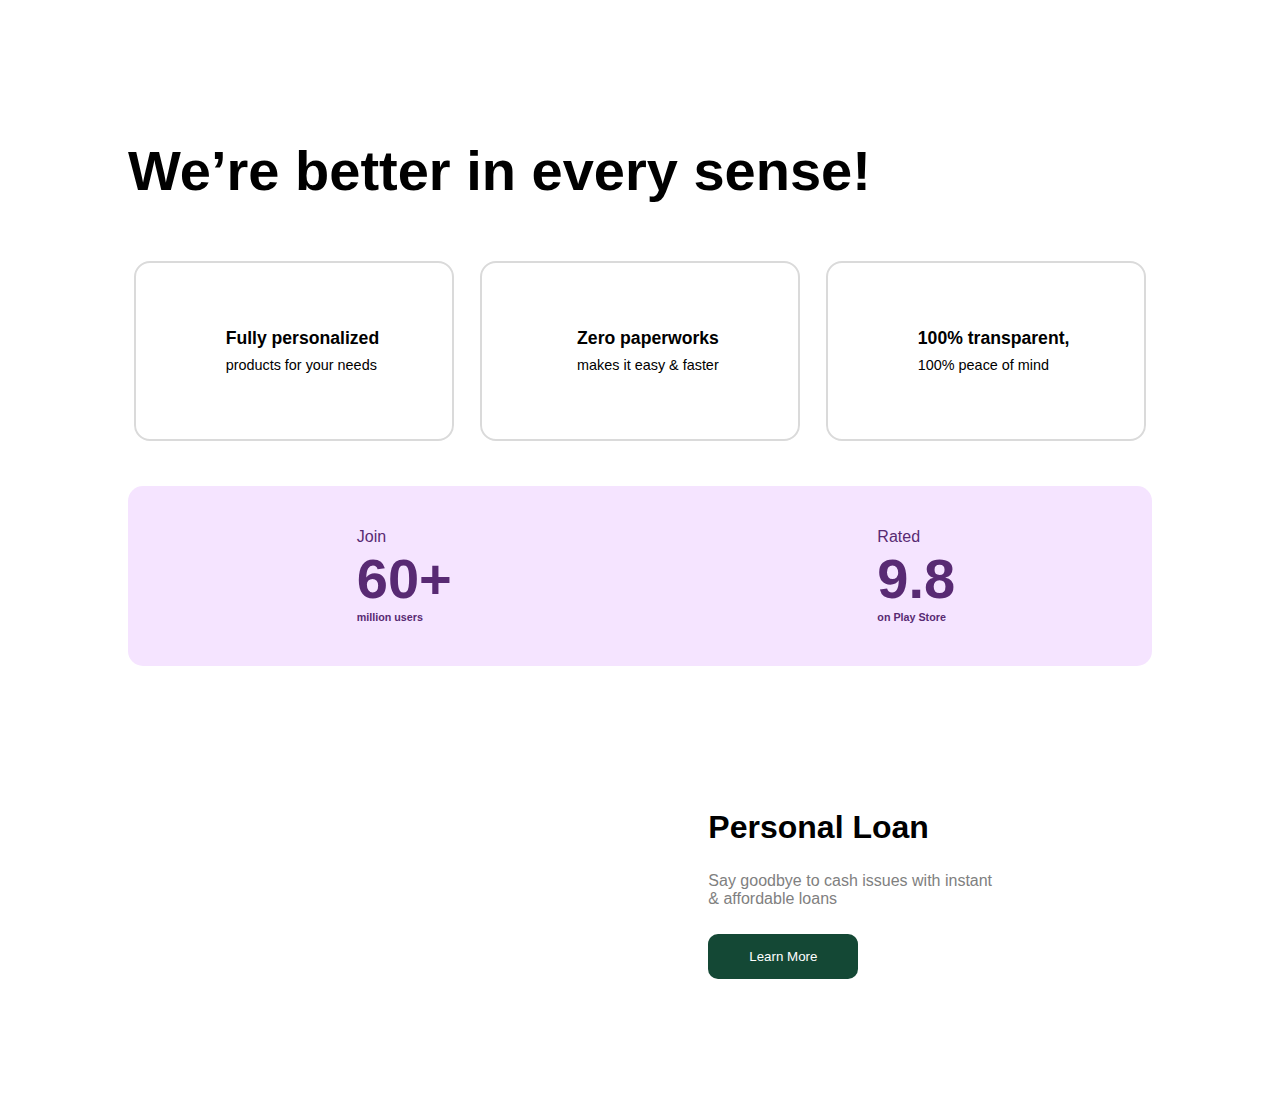
==== commit ea577e63: "finally merged page one and two" ====
--- a/index.html
+++ b/index.html
@@ -115,7 +115,7 @@
       <div class="third">
         <h1>We’re better in every sense!</h1>
         <div class="part1Third">
-          <div class="cards">
+          <div class="cardss">
             <img
               src="https://moneyview.in/images/ic-trust-factors-fully-personalised-v2.svg"
               alt=""
@@ -125,7 +125,7 @@
               <p>products for your needs</p>
             </div>
           </div>
-          <div class="cards">
+          <div class="cardss">
             <img
               src="https://moneyview.in/images/ic-trust-factors-zero-paperwork-v2.svg"
               alt=""
@@ -135,7 +135,7 @@
               <p>makes it easy & faster</p>
             </div>
           </div>
-          <div class="cards">
+          <div class="cardss">
             <img
               src="https://moneyview.in/images/ic-trust-factors-transparent-v2.svg"
               alt=""
--- a/style.css
+++ b/style.css
@@ -87,13 +87,7 @@
     height: 450px;
 }
 /* Hardik's Work */
-.second{
-    height: 100vh;
-    width: 100%; 
-    padding-left: 12%;
-    padding-right: 12%;
-    
-}
+
 
 .third{
     min-height: 100vh;
@@ -110,12 +104,12 @@
     align-items: center;justify-content: space-between;
     
 }
-.part1Third .cards{
+.part1Third .cardss{
     background-color: white;
     padding: 2vw;
     margin: .5vw;
 }
-.cards{
+.cardss{
     display: flex;
     border: 2px solid #dadada;
     gap: 1rem;
@@ -126,15 +120,15 @@
     height: 20vh;
     
 }
-.cards img{
+.cardss img{
     height: 2rem;
 }
-.part1Third .cards h1{
+.part1Third .cardss h1{
     font-size: 1.1rem;
     font-weight: 600;
     margin-bottom: .5rem;
 }
-.part1Third .cards p{
+.part1Third .cardss p{
     font-size: .9rem;
 }
 .part2Third{
@@ -198,7 +192,12 @@
     padding: 4vw 0 0 0 ;
 }
 
-
+.second{
+    height: 100vh;
+    width: 100%; 
+    padding: 4vw 12%;
+    
+}
     
 .second .cards{
     display: flex;
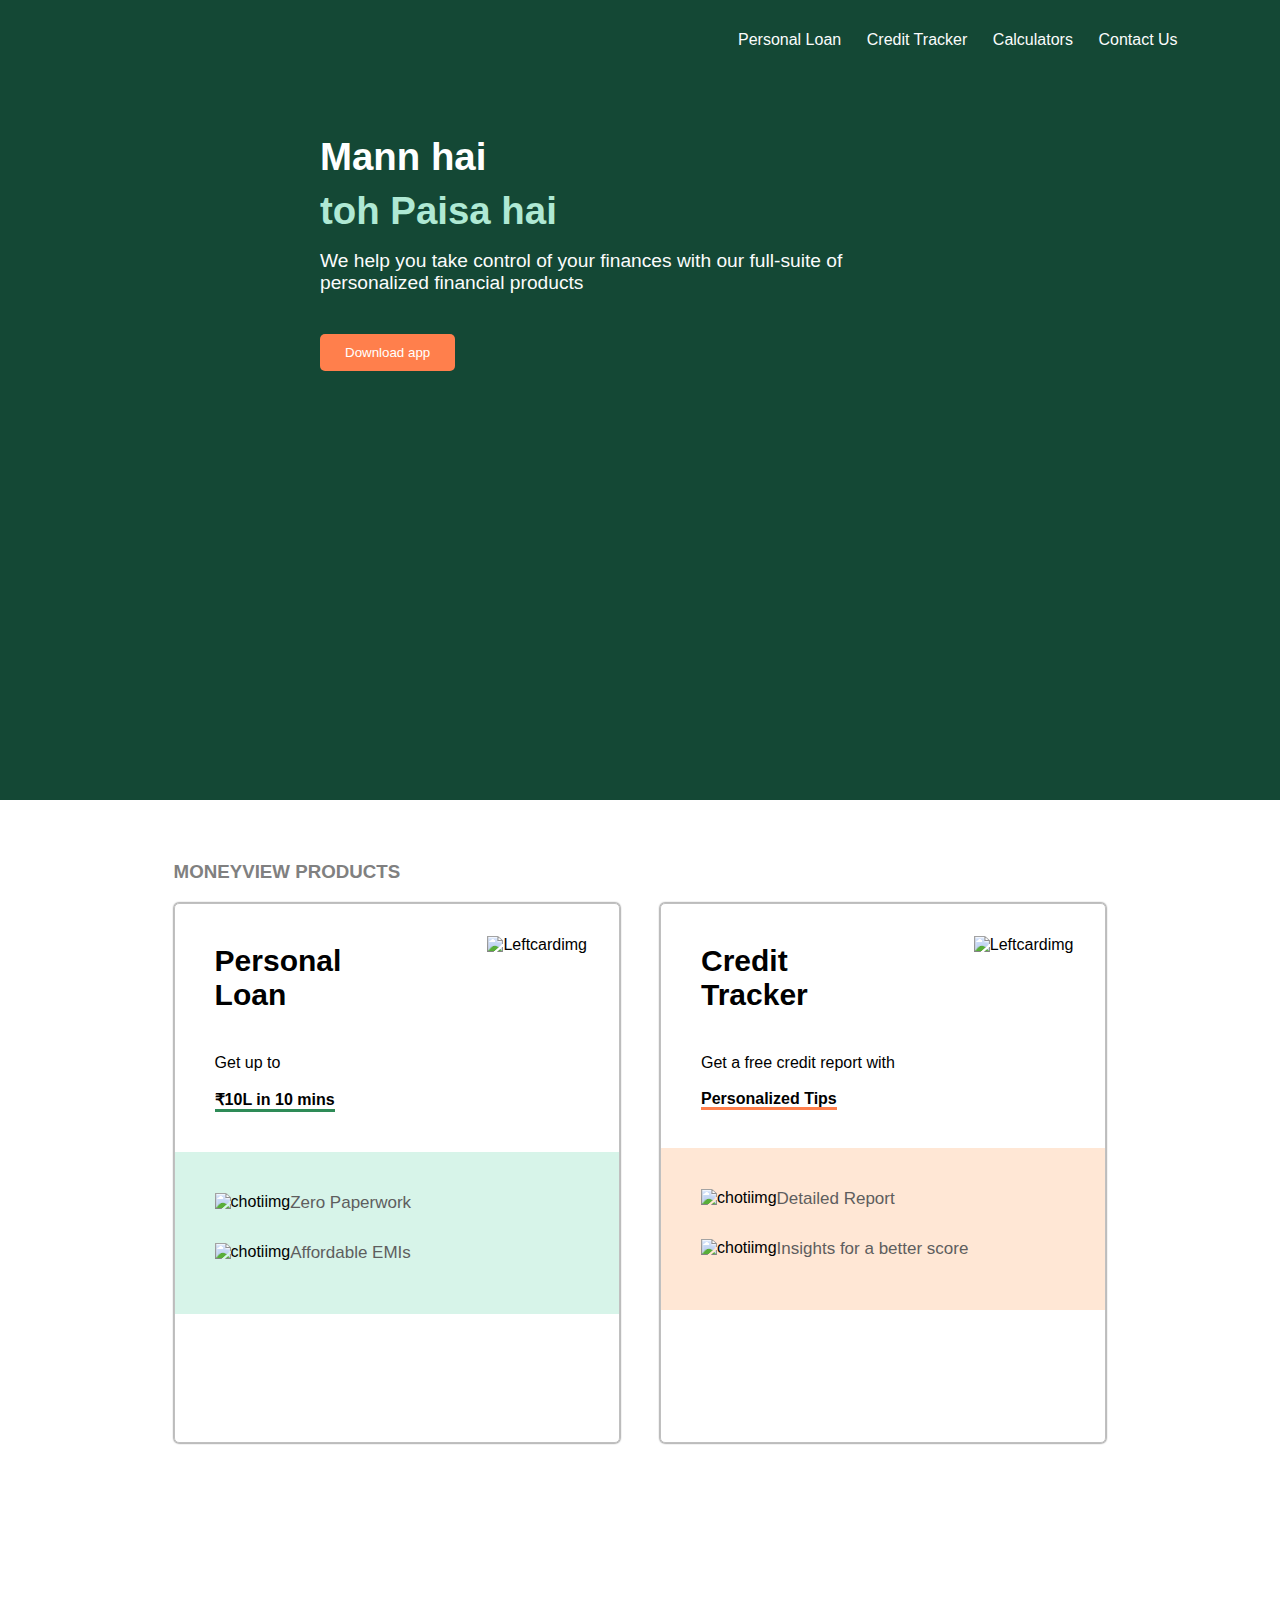
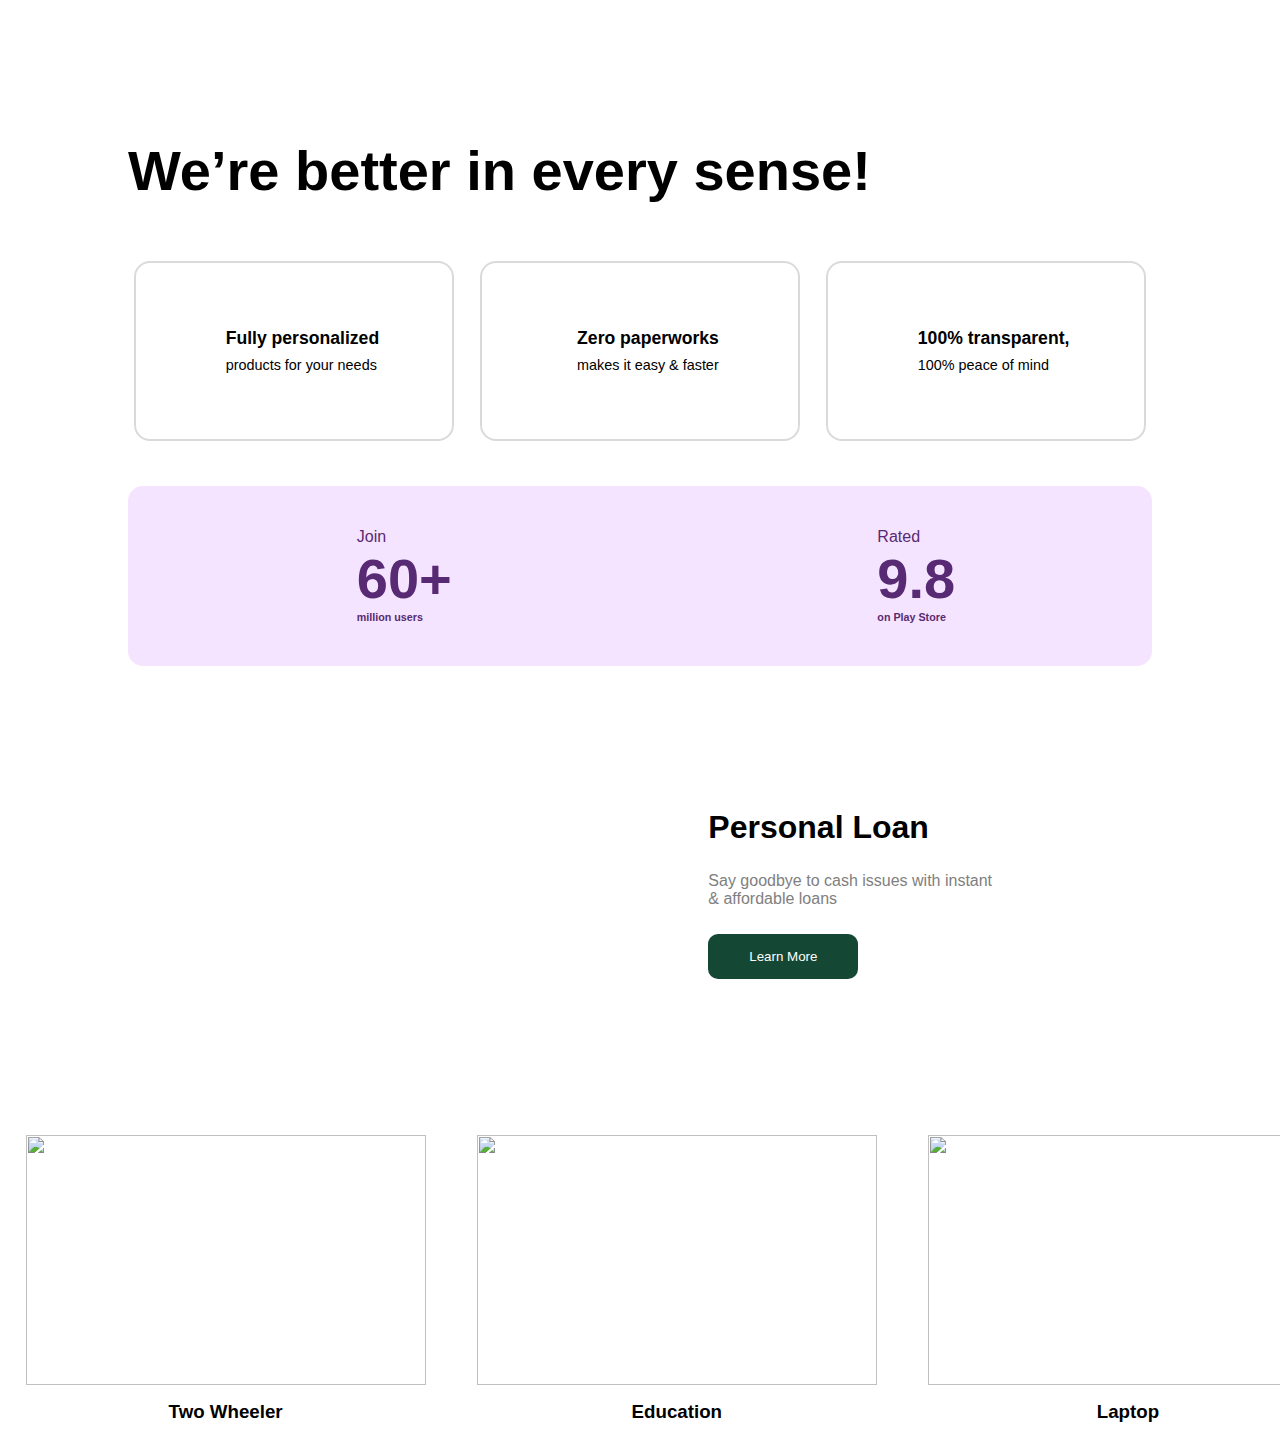
==== commit 2a01851a: "fixed issues of page 2" ====
--- a/index.html
+++ b/index.html
@@ -14,6 +14,7 @@
       href="https://cdn.jsdelivr.net/npm/remixicon@4.2.0/fonts/remixicon.css"
       rel="stylesheet"
     />
+    <script src="https://cdnjs.cloudflare.com/ajax/libs/gsap/3.12.5/gsap.min.js" integrity="sha512-7eHRwcbYkK4d9g/6tD/mhkf++eoTHwpNM9woBxtPUBWm67zeAfFC+HrdoE2GanKeocly/VxeLvIqwvCdk7qScg==" crossorigin="anonymous" referrerpolicy="no-referrer"></script>
   </head>
   <body>
     <nav>
@@ -58,8 +59,9 @@
                 </div>
                 <div class="cardmain">
                     <div>
-                        <h4>Get up to</h4>
-                        <h3>₹10L in 10 mins</h3>
+                        <p>Get up to</p>
+                        <br>
+                        <h4 style=" border-bottom: 3px solid seagreen;">₹10L in 10 mins</h4>
                     </div>
                     <div class="rightarrow">
                         <i class="ri-arrow-right-line"></i>
@@ -87,8 +89,9 @@
                 </div>
                 <div class="cardmain">
                     <div>
-                        <h4>Get a free credit report with</h4>
-                        <h3>Personalized Tips</h3>
+                        <p>Get a free credit report with</p>
+                        <br>
+                        <h4 style=" display: inline; border-bottom: 3px solid #FF7F4C;">Personalized Tips</h4>
                     </div>
                     <div class="rightarrow">
                         <i class="ri-arrow-right-line"></i>
@@ -115,6 +118,7 @@
       <div class="third">
         <h1>We’re better in every sense!</h1>
         <div class="part1Third">
+
           <div class="cardss">
             <img
               src="https://moneyview.in/images/ic-trust-factors-fully-personalised-v2.svg"
@@ -183,5 +187,43 @@
             </div>
         </div>
     </div>
+    <div class="fourth">
+        <div class="container">
+            <div class="elems">
+                <img src="https://assets-global.website-files.com/64ea130f10713e77f6320da4/6538bf876d3dbf4ec789ed64_two_wheeler_v2-p-500.webp" alt="">
+                <h3>Two Wheeler</h3>
+            </div>
+            <div class="elems">
+                <img src="https://assets-global.website-files.com/64ea130f10713e77f6320da4/64ea3a84b82f71fb77eadfb8_education_loan-p-500.webp" alt="">
+                <h3>Education</h3>
+            </div>
+            <div class="elems">
+                <img src="https://assets-global.website-files.com/64ea130f10713e77f6320da4/64ea3a847cdf72d1a1068b4d_laptop_loan-p-500.webp" alt="">
+                <h3>Laptop</h3>
+            </div>
+            <div class="elems">
+                <img src="https://assets-global.website-files.com/64ea130f10713e77f6320da4/650ab0056cb14603dbd2520b_pexels-anna-shvets-3845126%201%20(1).webp" alt="">
+                <h3>Emergency</h3>
+            </div>
+            <div class="elems">
+                <img src="https://assets-global.website-files.com/64ea130f10713e77f6320da4/6538bf876d3dbf4ec789ed64_two_wheeler_v2-p-500.webp" alt="">
+                <h3>Two Wheeler</h3>
+            </div>
+            <div class="elems">
+                <img src="https://assets-global.website-files.com/64ea130f10713e77f6320da4/64ea3a84b82f71fb77eadfb8_education_loan-p-500.webp" alt="">
+                <h3>Education</h3>
+            </div>
+            <div class="elems">
+                <img src="https://assets-global.website-files.com/64ea130f10713e77f6320da4/64ea3a847cdf72d1a1068b4d_laptop_loan-p-500.webp" alt="">
+                <h3>Laptop</h3>
+            </div>
+            <div class="elems">
+                <img src="https://assets-global.website-files.com/64ea130f10713e77f6320da4/650ab0056cb14603dbd2520b_pexels-anna-shvets-3845126%201%20(1).webp" alt="">
+                <h3>Emergency</h3>
+            </div>
+        </div>
+    </div>
+    </div>
+    <script src="./script.js"></script>
   </body>
 </html>
--- a/style.css
+++ b/style.css
@@ -208,7 +208,7 @@
 }
 .second .card{
     width: 35vw;
-    height: 50vh;
+    height: 60vh;
     /* background-color: yellow; */
     margin: 20px;
     border: solid 1px rgb(192, 192, 192);
@@ -222,11 +222,12 @@
     height: 150px;
 }
 .second .cardhead img{
-    height: 120px;
+    margin: 2.5vw;
+    height: 80px;
 }
 .second h2{
-    padding: 40px;
-    font-size: 40px;
+    padding: 40px 0 20px 40px;
+    font-size: 30px;
 
 }
 
@@ -237,6 +238,8 @@
 }
 .second .rightarrow{
     font-size: 50px;
+    color: #36bd89;
+    
 }
 .second .cardbottom{
     margin-top: 9%;
@@ -263,7 +266,7 @@
 }
 
 .second .cardbottom li{
-    /* padding: 10px 0 20px 0; */
+    /* padding: 10px 0 20pxca 0; */
     font-size: 17px;
     color: #5E5E5E;
     
@@ -274,3 +277,35 @@
     margin-left: 20px;
     margin-top: 10px;
 }
+.card{
+    overflow: hidden;
+}
+.cardmain h4{
+    font-weight: 700;
+   
+}
+.container{
+    display: flex;
+    overflow-x: auto;
+    pointer-events: none;
+}
+.elems{
+display: flex;
+flex-direction: column;
+align-items: center;
+gap: 1rem;
+justify-content: center;
+padding: 2vw;
+}
+.container::-webkit-scrollbar{
+    display: none;
+}
+
+.elems img{
+    height: 250px;
+    width: 400px;
+}
+
+.listline img{
+    height: 30px;
+}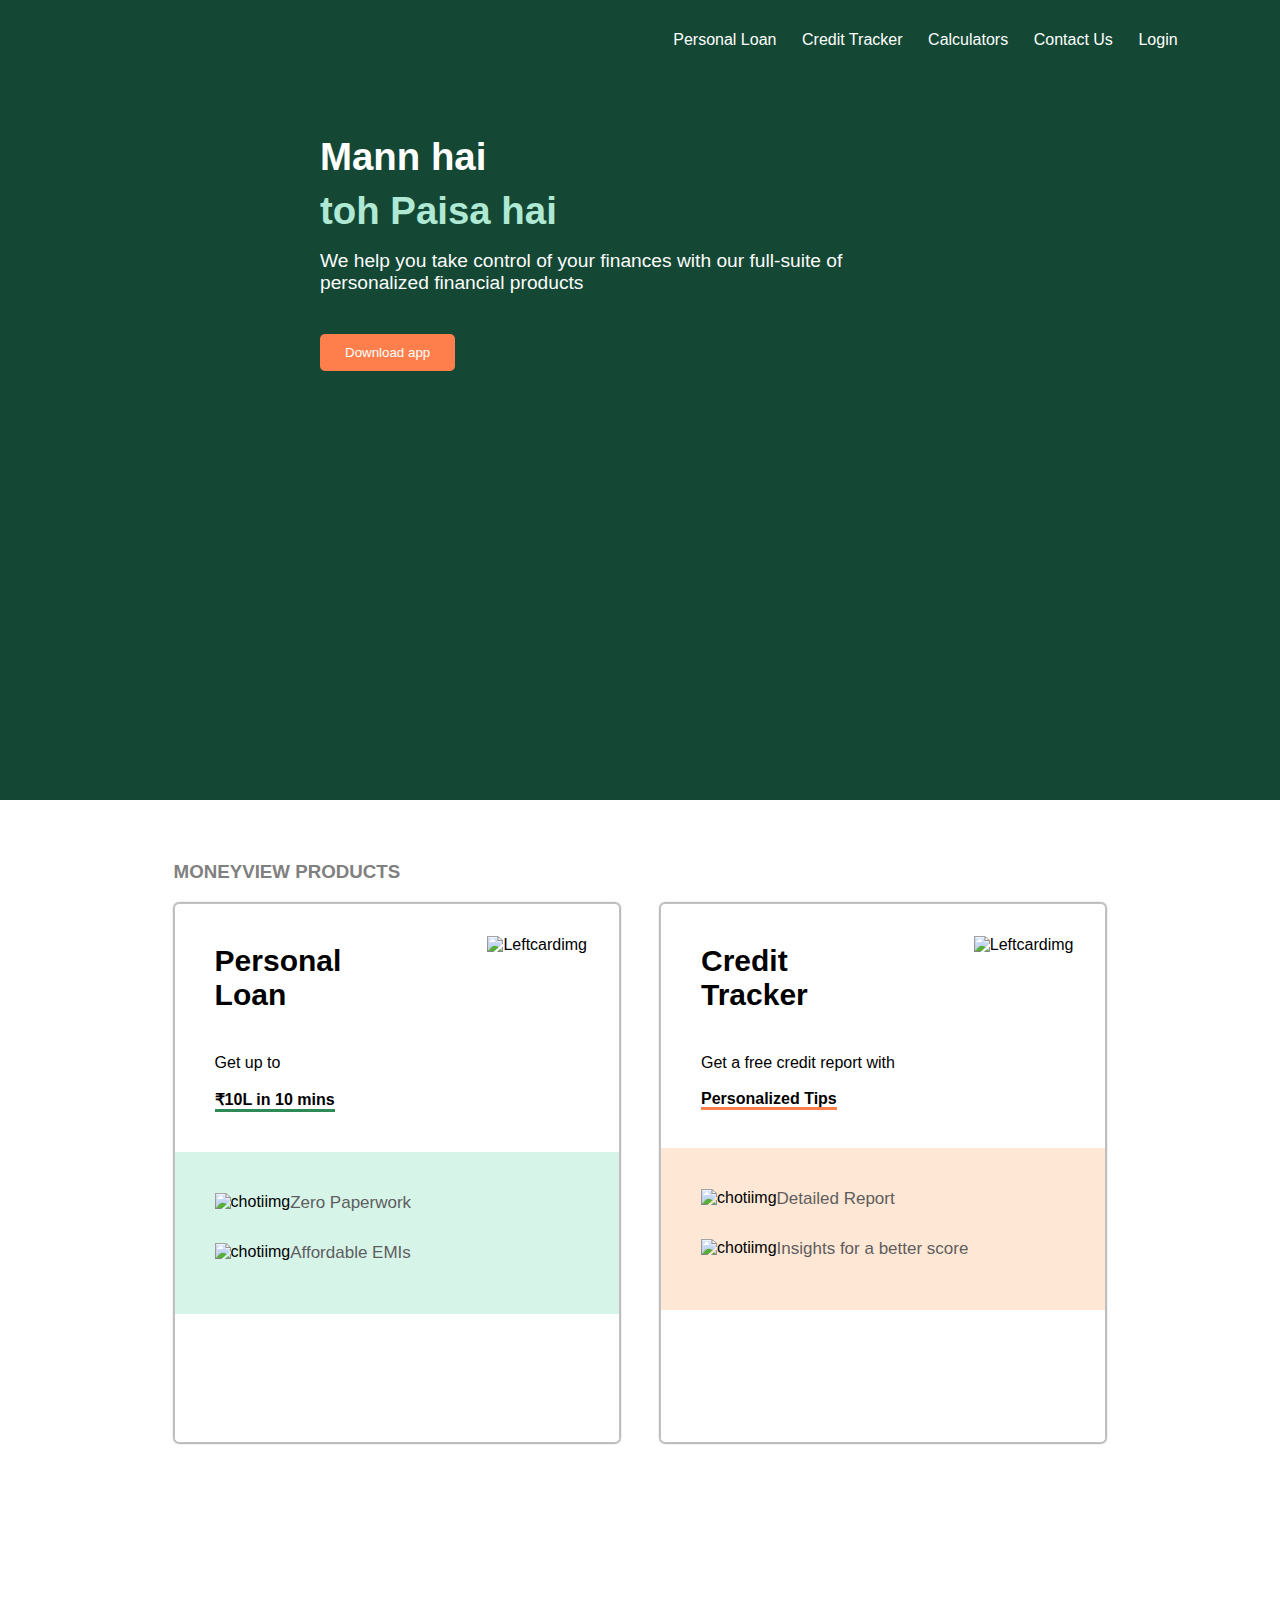
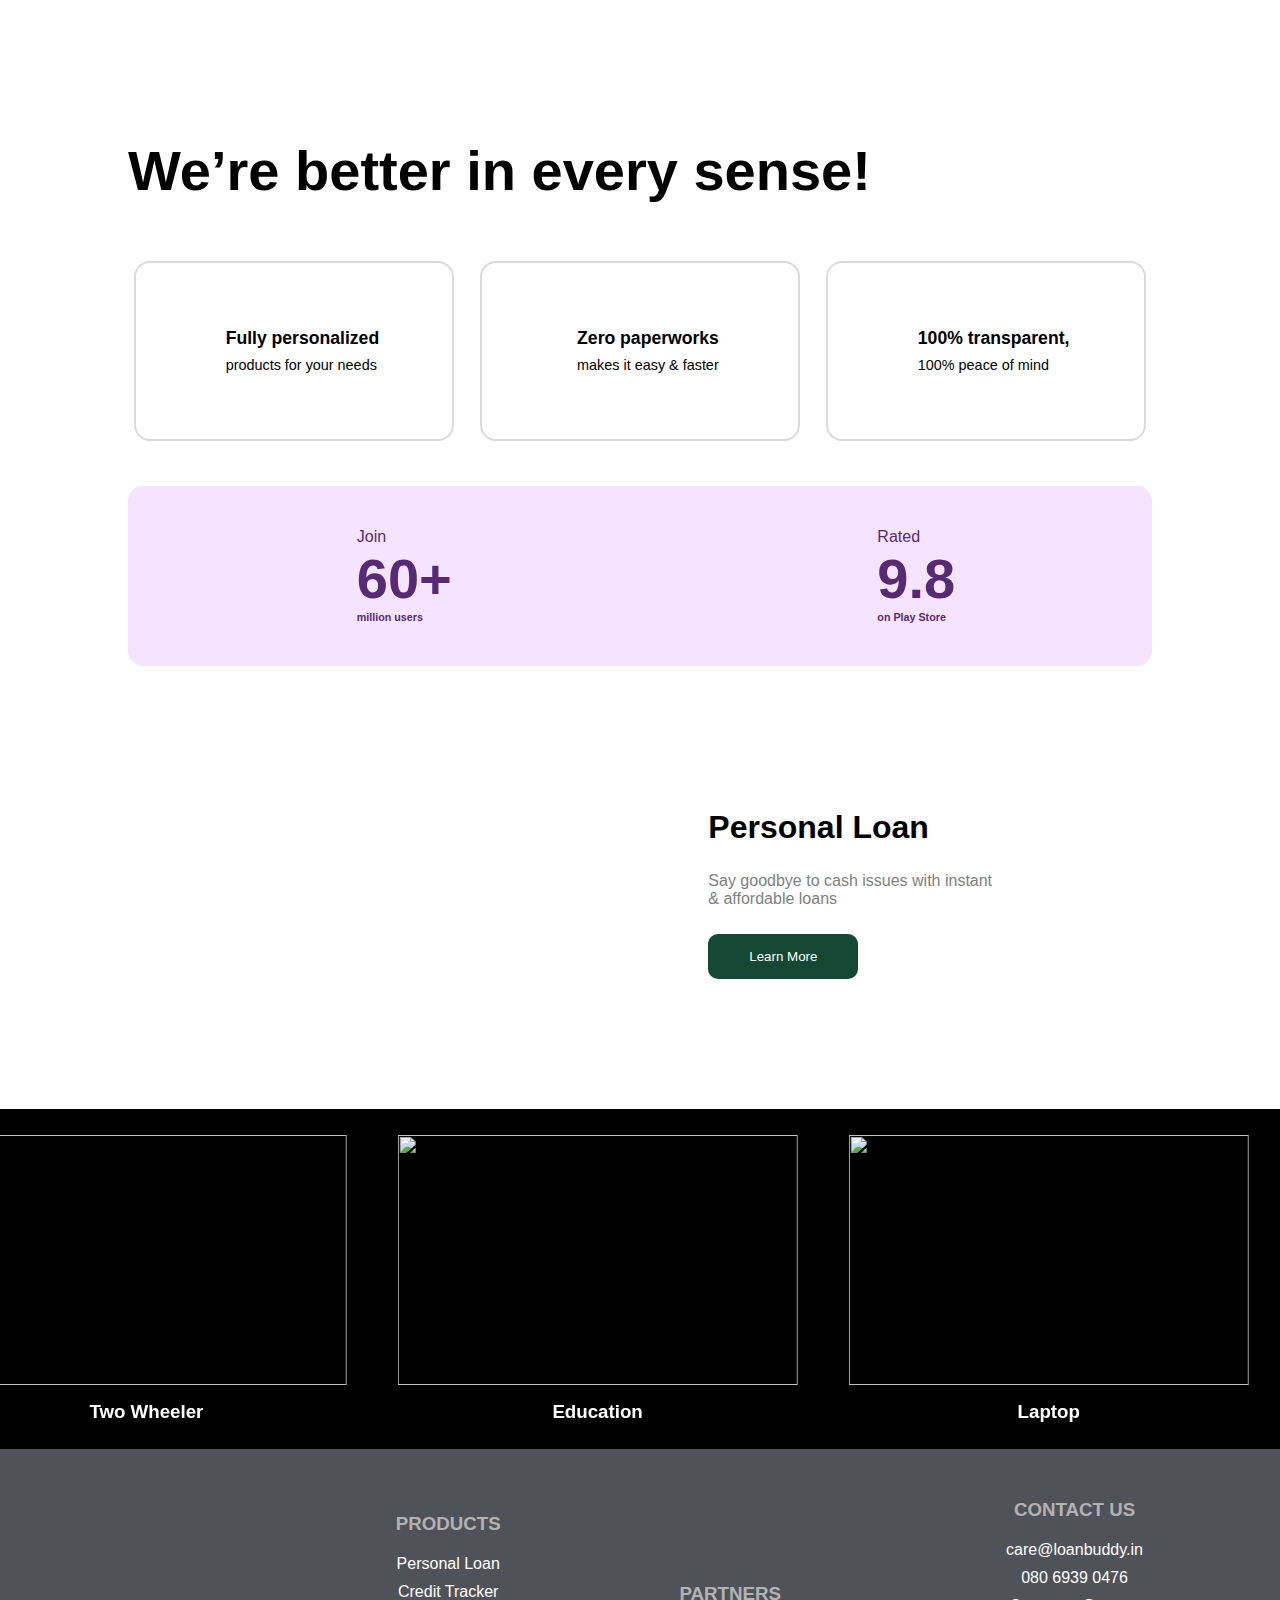
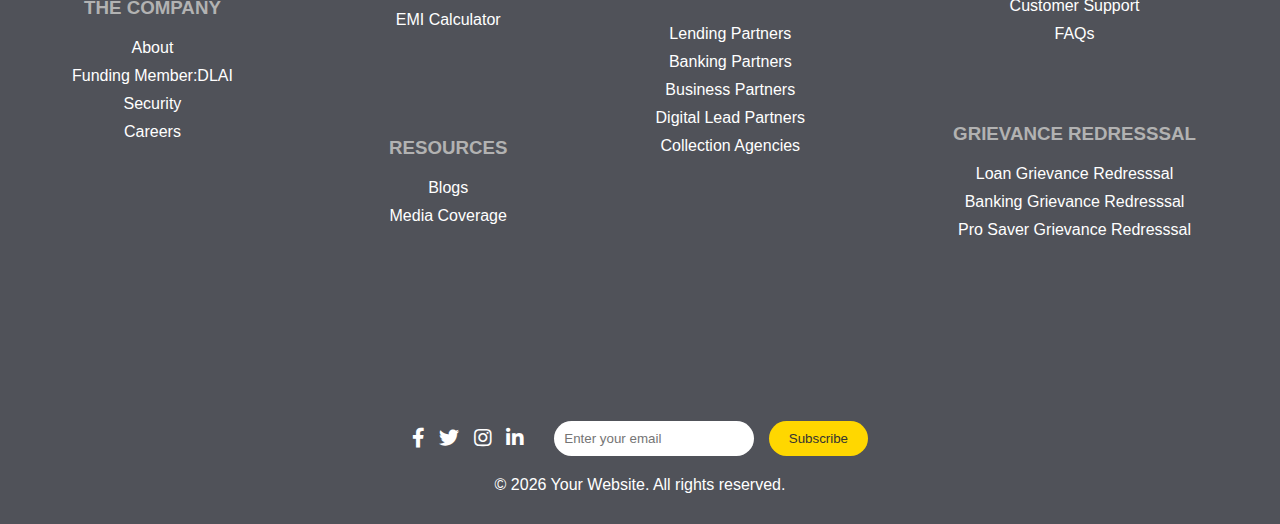
==== commit f03da9cc: "final" ====
--- a/index.html
+++ b/index.html
@@ -7,13 +7,14 @@
     <link rel="stylesheet" href="style.css" />
     <link
       rel="shortcut icon"
-      href="https://moneyview.in/favicon/favicon.ico"
+      href="LB logo.jpg"
       type="image/x-icon"
     />
     <link
       href="https://cdn.jsdelivr.net/npm/remixicon@4.2.0/fonts/remixicon.css"
       rel="stylesheet"
     />
+    <link rel="stylesheet" href="https://cdnjs.cloudflare.com/ajax/libs/font-awesome/5.15.4/css/all.min.css">
     <script src="https://cdnjs.cloudflare.com/ajax/libs/gsap/3.12.5/gsap.min.js" integrity="sha512-7eHRwcbYkK4d9g/6tD/mhkf++eoTHwpNM9woBxtPUBWm67zeAfFC+HrdoE2GanKeocly/VxeLvIqwvCdk7qScg==" crossorigin="anonymous" referrerpolicy="no-referrer"></script>
   </head>
   <body>
@@ -23,12 +24,13 @@
         alt=""
       />
       <div class="rightPart">
-        <div class="navElems">Personal Loan</div>
-        <div class="navElems">Credit Tracker</div>
+        <div class="navElems"><a href="#cards">Personal Loan</a></div>
+        <div class="navElems"><a href="#cards">Credit Tracker</a></div>
         <div class="navElems">
           Calculators <span><i class="ri-arrow-down-s-line"></i></span>
         </div>
-        <div class="navElems">Contact Us</div>
+        <div class="navElems"><a href="#footer">Contact Us</a></div>
+        <div class="navElems"><a href="Login.html">Login</a></div>
       </div>
     </nav>
     <div class="main">
@@ -51,7 +53,7 @@
       </div>
       <div class="second">
         <div class="prehead"><h3>MoneyView Products</h3></div>
-        <div class="cards">
+        <div class="cards" id ="cards">
             <div class="card">
                 <div class="cardhead">
                     <h2>Personal<br>Loan</h2>
@@ -223,7 +225,91 @@
             </div>
         </div>
     </div>
+    <footer class="footer" id="footer">
+        <div class="footer-box">
+            <div class="footer-line">
+                <div class="footer-head">
+                    <h3>The Company</h3>
+                    <ul>
+                        <li><a href="#">About</a></li>
+                        <li><a href="#">Funding Member:DLAI</a></li>
+                        <li><a href="#">Security</a></li>
+                        <li><a href="#">Careers</a></li>
+                    </ul>
+                </div>
+                
+            </div>
+            <div class="footer-line">
+                <div class="footer-head">
+                    <h3>Products</h3>
+                    <ul>
+                        <li><a href="#">Personal Loan</a></li>
+                        <li><a href="#">Credit Tracker</a></li>
+                        <li><a href="#">EMI Calculator</a></li>
+                    </ul>
+                </div>
+                <div class="footer-head">
+                    <h3>Resources</h3>
+                    <ul>
+                        <li><a href="#">Blogs</a></li>
+                        <li><a href="#">Media Coverage</a></li>
+                    </ul>
+                </div>
+                
+                
+            </div>
+            <div class="footer-line">
+                <div class="footer-head">
+                    <h3>Partners</h3>
+                    <ul>
+                        <li><a href="#">Lending Partners</a></li>
+                        <li><a href="#">Banking Partners</a></li>
+                        <li><a href="#">Business Partners</a></li>
+                        <li><a href="#">Digital Lead Partners</a></li>
+                        <li><a href="#">Collection Agencies</a></li>
+                    </ul>
+                </div>
+            </div>
+            <div class="footer-line">
+                <div class="footer-head">
+                    <h3>Contact us</h3>
+                    <ul>
+                        <li><a href="#">care@loanbuddy.in</a></li>
+                        <li><a href="#">080 6939 0476</a></li>
+                        <li><a href="#">Customer Support</a></li>
+                        <li><a href="#">FAQs</a></li>
+                    </ul>
+                </div>
+                <div class="footer-head">
+                    <h3>Grievance Redresssal</h3>
+                    <ul>
+                        <li><a href="#">Loan Grievance Redresssal</a></li>
+                        <li><a href="#">Banking Grievance Redresssal</a></li>
+                        <li><a href="#">Pro Saver Grievance Redresssal</a></li>
+                    </ul>
+                </div>
+            </div>
+        </div>
+        <div>
+            <div class="footer-content">
+                <div class="social-icons">
+                  <a href="#"><i class="fab fa-facebook-f"></i></a>
+                  <a href="#"><i class="fab fa-twitter"></i></a>
+                  <a href="#"><i class="fab fa-instagram"></i></a>
+                  <a href="#"><i class="fab fa-linkedin-in"></i></a>
+                </div>
+                <form class="subscribe-form">
+                  <input type="email" placeholder="Enter your email">
+                  <button type="submit">Subscribe</button>
+                </form>
+              </div>
+              <p class="copyright">
+                &copy; <span id="currentYear"></span> Your Website. All rights reserved.
+              </p>
+        </div>
+      </footer>
     </div>
+    
     <script src="./script.js"></script>
   </body>
 </html>
--- a/style.css
+++ b/style.css
@@ -37,6 +37,10 @@
     color: #FBFCFC;
     font-weight: 300;
 
+}
+nav .rightPart a{
+    text-decoration: none;
+    color: white;
 }
 
 .rightPart i{
@@ -288,6 +292,7 @@
     display: flex;
     overflow-x: auto;
     pointer-events: none;
+    color: white;
 }
 .elems{
 display: flex;
@@ -308,4 +313,90 @@
 
 .listline img{
     height: 30px;
-}+}
+
+.fourth{
+    background-color: black;
+}
+
+
+.footer {
+    background-color: #505259;
+    color: #fff;
+    padding: 30px 0;
+    text-align: center;
+    height: 75vh;
+    display: flex;
+    flex-direction: column;
+    justify-content: space-between;
+  }
+  .footer-content {
+    display: flex;
+    flex-wrap: wrap;
+    justify-content: center;
+    align-items: center;
+  }
+  .social-icons {
+    margin-right: 20px;
+  }
+  .social-icons a {
+    color: #fff;
+    text-decoration: none;
+    margin-right: 10px;
+    font-size: 20px;
+    transition: all 0.3s ease;
+  }
+  .social-icons a:hover {
+    color: #ffd700;
+  }
+  .subscribe-form input[type="email"] {
+    padding: 10px;
+    border: none;
+    border-radius: 20px;
+    margin-right: 10px;
+    width: 200px;
+  }
+  .subscribe-form button {
+    padding: 10px 20px;
+    border: none;
+    background-color: #ffd700;
+    color: #333;
+    border-radius: 20px;
+    cursor: pointer;
+  }
+  .copyright {
+    margin-top: 20px;
+  }
+.footer{
+    
+}
+  .footer-box{
+    display: flex;
+    justify-content: space-around;
+  }
+  .footer-head ul a{
+    text-decoration: none;
+    color: white;
+  }
+  .footer-head ul a:hover{
+    color: #EFD9D7;
+  }
+  .footer-head h3{
+    color: #B2B2B2;
+    text-transform: uppercase;
+    margin: 20px;
+  }
+.footer-head{
+    margin-bottom: 50px;
+}
+  .footer-head li{
+    margin: 10px 0 10px 0;
+    list-style: none;
+  }
+
+  .footer-line{
+    display: flex;
+    flex-direction: column;
+    justify-content: space-around;
+  }
+
